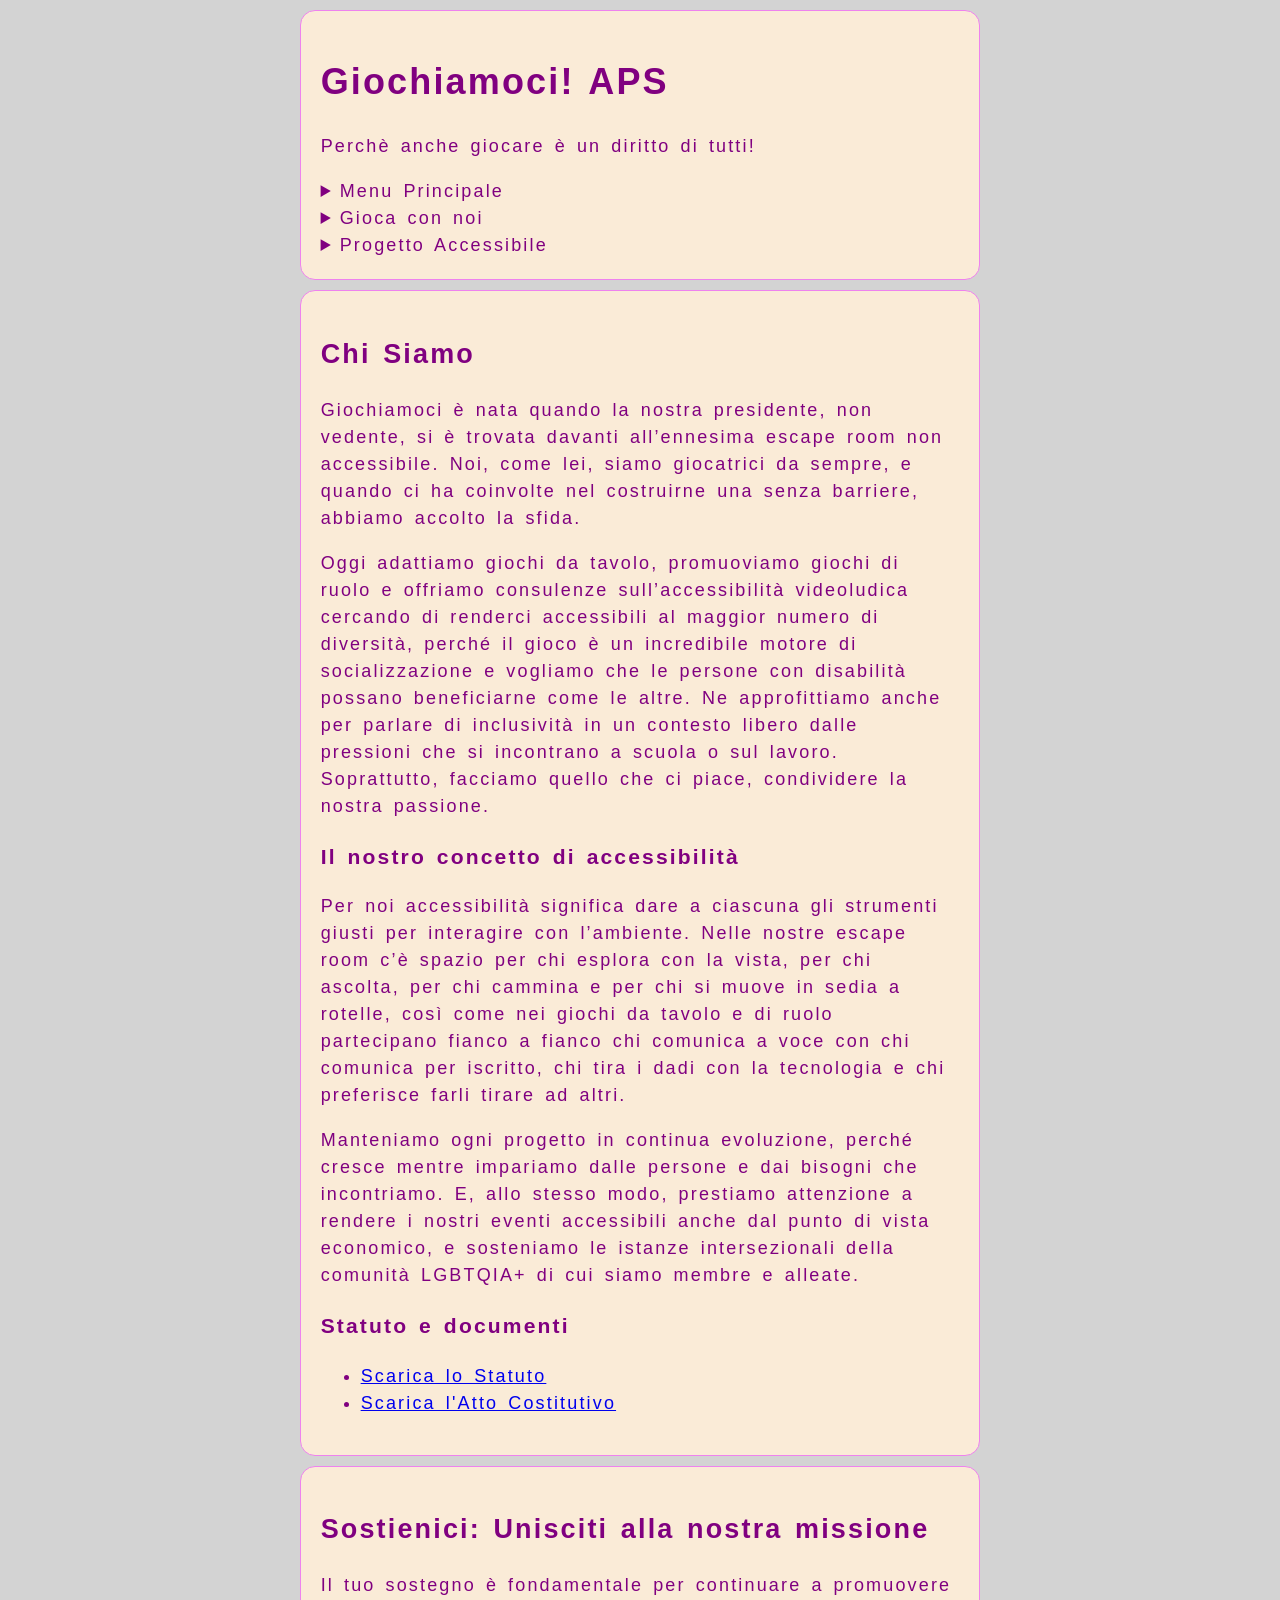
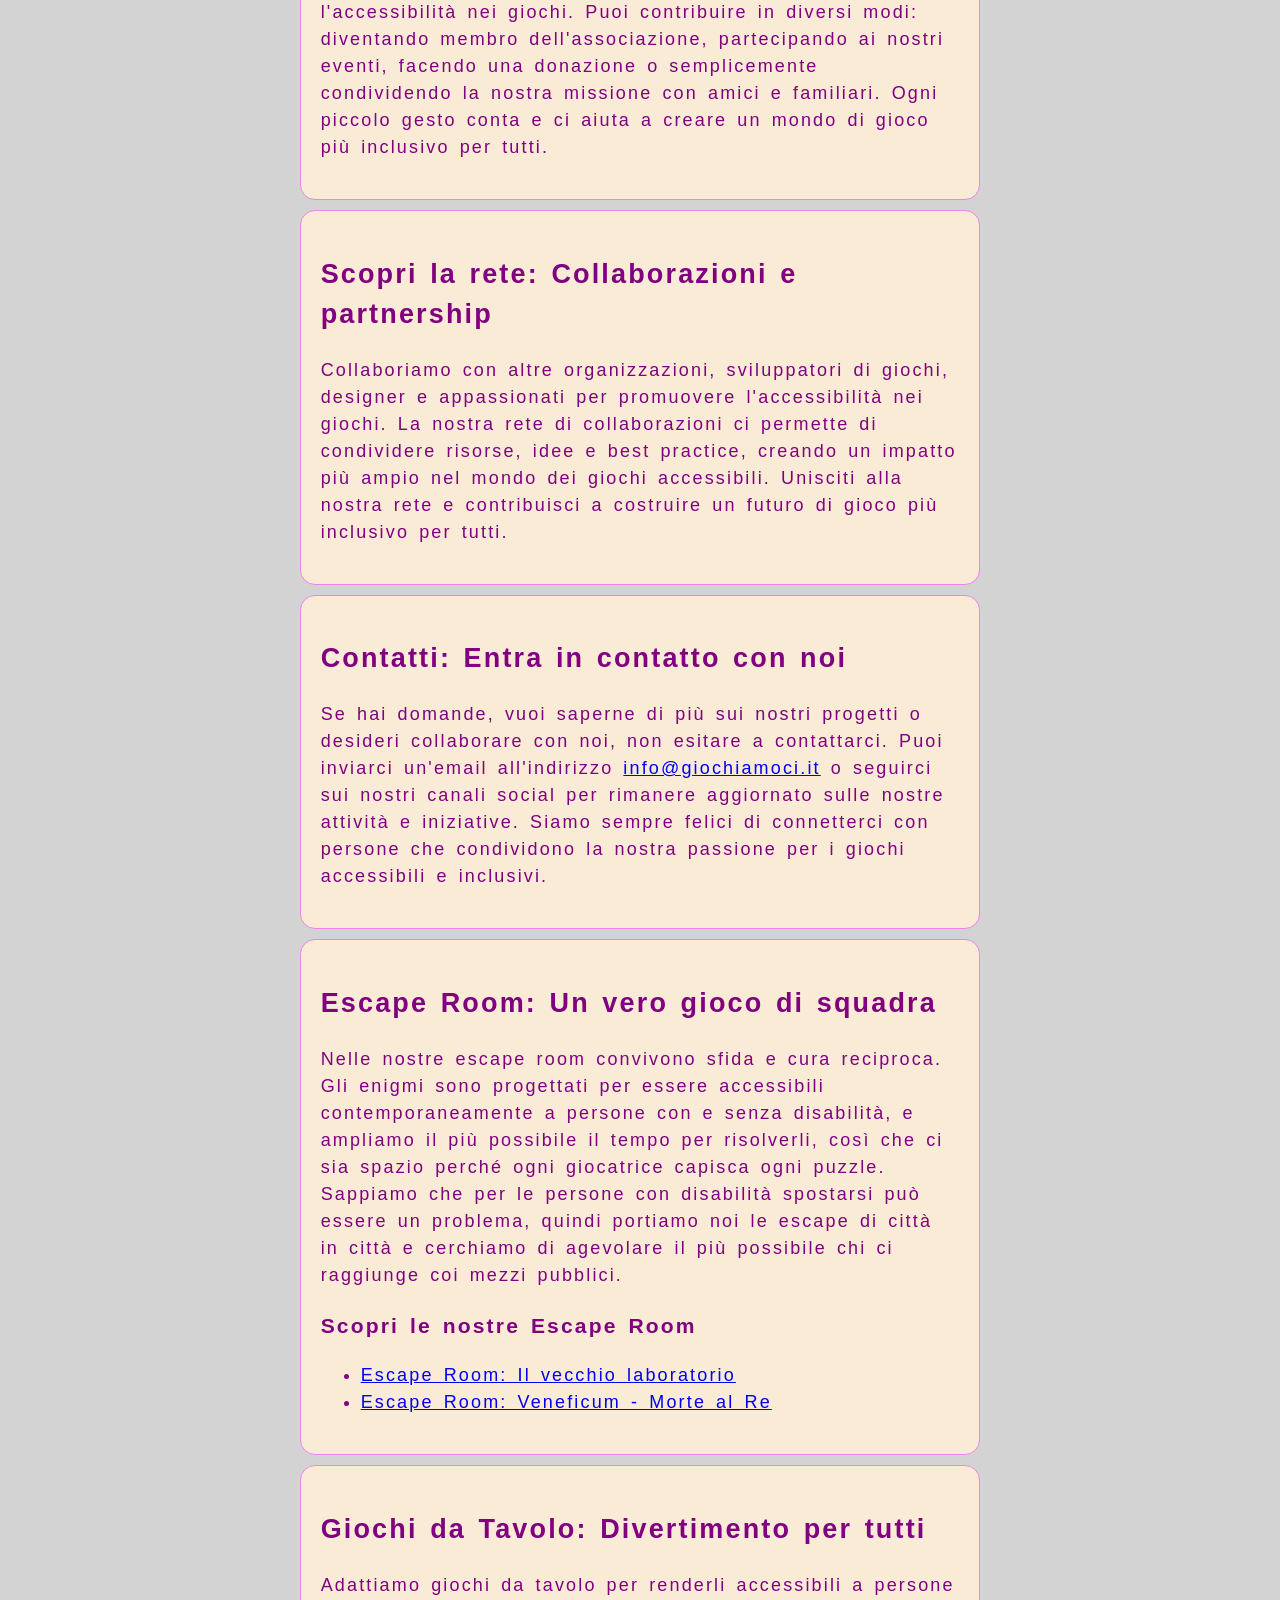
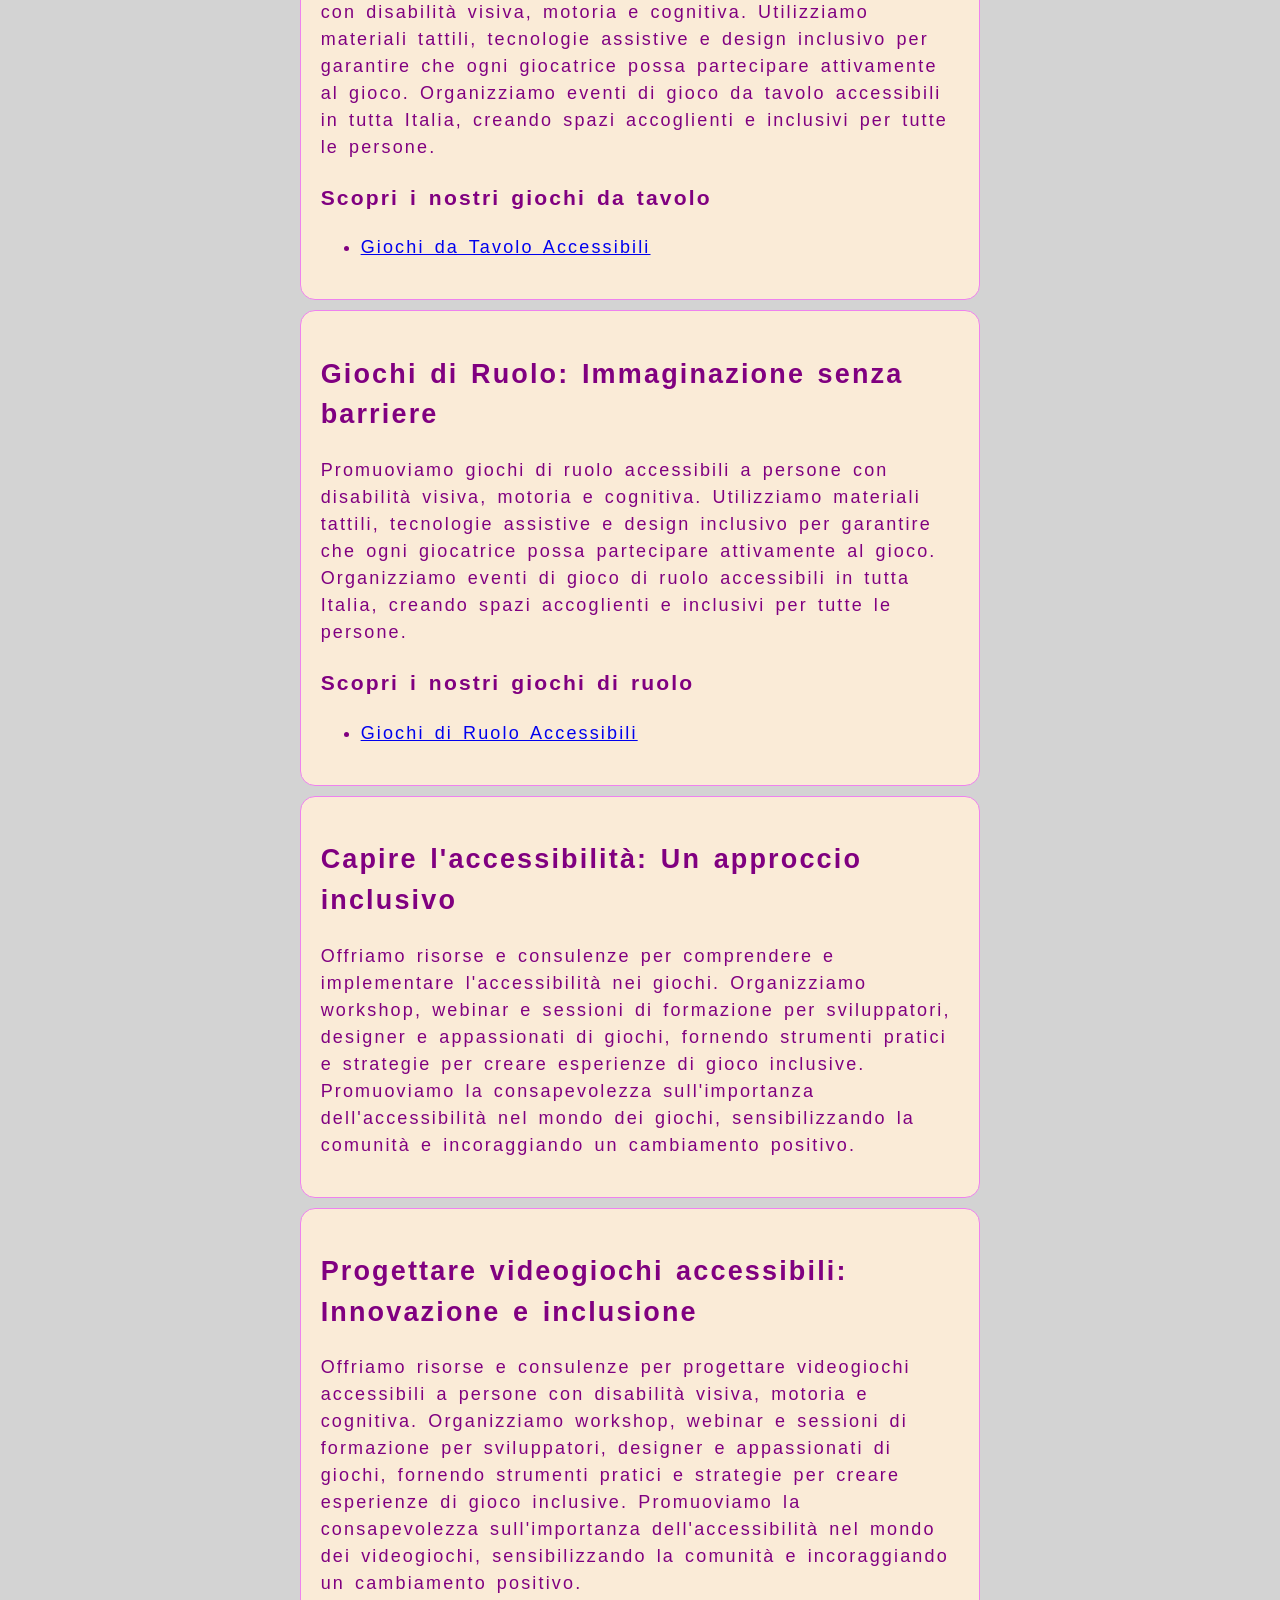
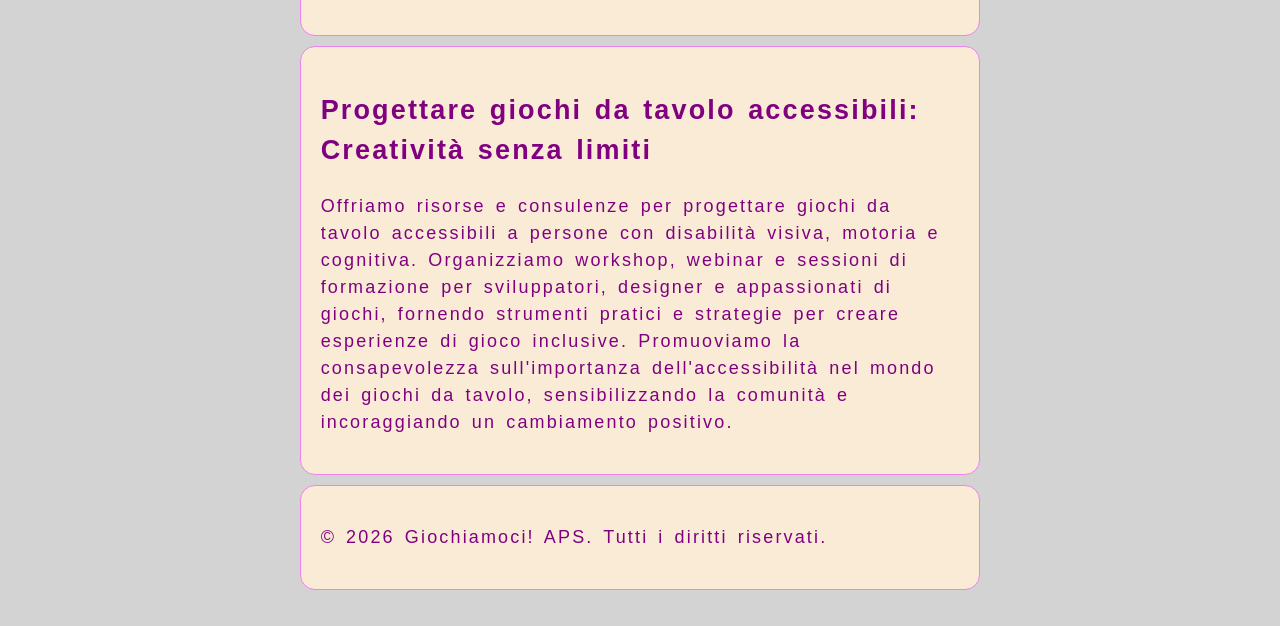
==== index.html @ 92f073f7 "Refactor main sections for improved organization and accessibility" ====
<!DOCTYPE html>
<html lang="it">
<head>
    <meta charset="UTF-8">
    <meta name="viewport" content="width=device-width, initial-scale=1.0">
    <link rel="stylesheet" href="style.css">
    <title>Home</title>
</head>
<body>
    <header>
        <h1>Giochiamoci! APS</h1>
        <p>Perchè anche giocare è un diritto di tutti!</p>

        <!-- **QUESTO E' IL MENU DI NAVIGAZIONE** -->
        <nav>
            <!-- SEZIONE: MENU PRINCIPALE -->
            <details>
                <summary>Menu Principale</summary>
                <ul class="menu-principale">
                    <li><a href="#chi-siamo">Chi Siamo</a></li>             
                    <li><a href="#sostegno">Sostienici</a></li>
                    <li><a href="#rete">Scopri la rete</a></li>
                    <li><a href="#contatti">Contatti</a></li>
                </ul>
            </details>
        
            <!-- SEZIONE: GIOCA CON NOI -->
            <details>
                <summary>Gioca con noi</summary>
                <ul id="gioca-con-noi">
                    <li><a href="#escape">Escape Room</a></li>
                    <li><a href="#giochi-da-tavolo">Giochi da Tavolo</a></li>
                    <li><a href="#giochi-di-ruolo">Giochi di Ruolo</a></li> 
                </ul>
            </details>
        
            <!-- SEZIONE: PROGETTO ACCESSIBILE -->
            <details>
                <summary>Progetto Accessibile</summary>
                <ul id="progetto-accessibile">
                    <li><a href="#accessible">Capire l'accessibilità</a></li>
                    <li><a href="#videogiochi">Progettare videogiochi</a></li>
                    <li><a href="#acc-giochi-da-tavolo">Progettare giochi da tavolo</a></li>    
                </ul>
            </details>
        </nav>

    </header>
    <main>

        <!-- **MENU PRINCIPALE** -->
        <!-- **SEZIONE CHI SIAMO** -->
        <section id="chi-siamo">
            <h2>Chi Siamo</h2>
            <p>Giochiamoci è nata quando la nostra presidente, non vedente, si è trovata davanti all’ennesima escape room non accessibile. Noi, come lei, siamo giocatrici da sempre, e quando ci  ha coinvolte nel costruirne una senza barriere, abbiamo accolto la sfida.</p>
            <p>Oggi adattiamo giochi da tavolo, promuoviamo giochi di ruolo e offriamo consulenze sull’accessibilità videoludica cercando di renderci accessibili al maggior numero di diversità, perché  il gioco è un incredibile motore di socializzazione e vogliamo che le persone con disabilità possano beneficiarne come le altre. Ne approfittiamo anche per parlare di inclusività in un contesto libero dalle pressioni che si incontrano a scuola o sul lavoro. Soprattutto, facciamo quello che ci piace, condividere la nostra passione.</p>
            <h3>Il nostro concetto di accessibilità</h3>
            <p>Per noi accessibilità significa dare a ciascuna gli strumenti giusti per interagire con l’ambiente. Nelle nostre escape room c’è spazio per chi esplora con la vista, per chi ascolta, per chi cammina e per chi si muove in sedia a rotelle, così come nei giochi da tavolo e di ruolo partecipano fianco a fianco chi comunica a voce con chi comunica per iscritto, chi tira i dadi con la tecnologia e chi preferisce farli tirare ad altri.</p>
            <p>Manteniamo ogni progetto in continua evoluzione, perché cresce mentre impariamo dalle persone e dai bisogni che incontriamo. E, allo stesso modo, prestiamo attenzione a rendere i nostri eventi accessibili anche dal punto di vista economico, e sosteniamo le istanze intersezionali della comunità LGBTQIA+ di cui siamo membre e alleate.</p>
            <h3>Statuto e documenti</h3>
            <ul>
                <li><a href="statuto.pdf" target="_blank">Scarica lo Statuto</a></li>
                <li><a href="atto_costitutivo.pdf" target="_blank">Scarica l'Atto Costitutivo</a></li>
            </ul>
        </section>

        <!-- **SEZIONE SOSTIENICI** -->
        <section id="sostegno">
            <h2>Sostienici: Unisciti alla nostra missione</h2>
            <p>Il tuo sostegno è fondamentale per continuare a promuovere l'accessibilità nei giochi. Puoi contribuire in diversi modi: diventando membro dell'associazione, partecipando ai nostri eventi, facendo una donazione o semplicemente condividendo la nostra missione con amici e familiari. Ogni piccolo gesto conta e ci aiuta a creare un mondo di gioco più inclusivo per tutti.</p>
        </section>

         <!-- **SEZIONE SCOPRI LA RETE** -->
        <section id="rete">
            <h2>Scopri la rete: Collaborazioni e partnership</h2>
            <p>Collaboriamo con altre organizzazioni, sviluppatori di giochi, designer e appassionati per promuovere l'accessibilità nei giochi. La nostra rete di collaborazioni ci permette di condividere risorse, idee e best practice, creando un impatto più ampio nel mondo dei giochi accessibili. Unisciti alla nostra rete e contribuisci a costruire un futuro di gioco più inclusivo per tutti.</p>
        </section>

            <!-- **SEZIONE CONTATTI** -->
        <section id="contatti">
            <h2>Contatti: Entra in contatto con noi</h2>
            <p>Se hai domande, vuoi saperne di più sui nostri progetti o desideri collaborare con noi, non esitare a contattarci. Puoi inviarci un'email all'indirizzo <a href="mailto:info@giochiamoci.it">
                info@giochiamoci.it</a> o seguirci sui nostri canali social per rimanere aggiornato sulle nostre attività e iniziative. Siamo sempre felici di connetterci con persone che condividono la nostra passione per i giochi accessibili e inclusivi.</p>
        </section>

        <!-- **GIOCA CON NOI** -->
        <!-- **SEZIONE ESCAPE ROOM** -->
        <section id="escape">
            <h2>Escape Room: Un vero gioco di squadra</h2>
            <p>Nelle nostre escape room convivono sfida e cura reciproca. Gli enigmi sono progettati per essere accessibili contemporaneamente a persone con e senza disabilità, e ampliamo il più possibile il tempo per risolverli, così che ci sia spazio perché ogni giocatrice capisca ogni puzzle. Sappiamo che per le persone con disabilità spostarsi può essere un problema, quindi portiamo noi le escape di città in città e cerchiamo di agevolare il più possibile chi ci raggiunge coi mezzi pubblici.</p>
            <h3>Scopri le nostre Escape Room</h3>
            <ul>
                <li><a href="escape.html">Escape Room: Il vecchio laboratorio</a></li>
                <li><a href="escape2.html">Escape Room: Veneficum - Morte al Re</a></li>
            </ul>
        </section>

        <!-- **SEZIONE GIOCHI DA TAVOLO** -->
        <section id="giochi-da-tavolo">
            <h2>Giochi da Tavolo: Divertimento per tutti</h2>
            <p>Adattiamo giochi da tavolo per renderli accessibili a persone con disabilità visiva, motoria e cognitiva. Utilizziamo materiali tattili, tecnologie assistive e design inclusivo per garantire che ogni giocatrice possa partecipare attivamente al gioco. Organizziamo eventi di gioco da tavolo accessibili in tutta Italia, creando spazi accoglienti e inclusivi per tutte le persone.</p>
            <h3>Scopri i nostri giochi da tavolo</h3>
            <ul>
                <li><a href="giochi_da_tavolo.html">Giochi da Tavolo Accessibili</a></li>
            </ul>
        </section>

        <!-- **SEZIONE GIOCHI DI RUOLO** -->
        <section id="giochi-di-ruolo">
            <h2>Giochi di Ruolo: Immaginazione senza barriere</h2>
            <p>Promuoviamo giochi di ruolo accessibili a persone con disabilità visiva, motoria e cognitiva. Utilizziamo materiali tattili, tecnologie assistive e design inclusivo per garantire che ogni giocatrice possa partecipare attivamente al gioco. Organizziamo eventi di gioco di ruolo accessibili in tutta Italia, creando spazi accoglienti e inclusivi per tutte le persone.</p>
            <h3>Scopri i nostri giochi di ruolo</h3>
            <ul>
                <li><a href="giochi_di_ruolo.html">Giochi di Ruolo Accessibili</a></li>
            </ul>
        </section>

        <!-- **PROGETTO ACCESSIBILE** -->
        <!-- **SEZIONE CAPIRE L'ACCESSIBILITÀ** -->
        <section id="accessible">
            <h2>Capire l'accessibilità: Un approccio inclusivo</h2>
            <p>Offriamo risorse e consulenze per comprendere e implementare l'accessibilità nei giochi. Organizziamo workshop, webinar e sessioni di formazione per sviluppatori, designer e appassionati di giochi, fornendo strumenti pratici e strategie per creare esperienze di gioco inclusive. Promuoviamo la consapevolezza sull'importanza dell'accessibilità nel mondo dei giochi, sensibilizzando la comunità e incoraggiando un cambiamento positivo.</p>
        </section>

         <!-- **SEZIONE PROGETTARE VIDEOGIOCHI** -->
        <section id="videogiochi">
            <h2>Progettare videogiochi accessibili: Innovazione e inclusione</h2>
            <p>Offriamo risorse e consulenze per progettare videogiochi accessibili a persone con disabilità visiva, motoria e cognitiva. Organizziamo workshop, webinar e sessioni di formazione per sviluppatori, designer e appassionati di giochi, fornendo strumenti pratici e strategie per creare esperienze di gioco inclusive. Promuoviamo la consapevolezza sull'importanza dell'accessibilità nel mondo dei videogiochi, sensibilizzando la comunità e incoraggiando un cambiamento positivo.</p>
        </section>

         <!-- **SEZIONE PROGETTARE GIOCHI DA TAVOLO** -->
        <section id="acc-giochi-da-tavolo">
            <h2>Progettare giochi da tavolo accessibili: Creatività senza limiti</h2>
            <p>Offriamo risorse e consulenze per progettare giochi da tavolo accessibili a persone con disabilità visiva, motoria e cognitiva. Organizziamo workshop, webinar e sessioni di formazione per sviluppatori, designer e appassionati di giochi, fornendo strumenti pratici e strategie per creare esperienze di gioco inclusive. Promuoviamo la consapevolezza sull'importanza dell'accessibilità nel mondo dei giochi da tavolo, sensibilizzando la comunità e incoraggiando un cambiamento positivo.</p>
        </section>

    </main>
    <footer>
        <p>&copy; 2026 Giochiamoci! APS. Tutti i diritti riservati.</p>
    </footer>    
</body>
</html>
---- style.css ----
body{
  background-color: lightgrey;
  margin: 0;
  padding: 0px;
  margin:auto;

  font-family: Verdana, Geneva, Tahoma, sans-serif;
  color: purple;
  font-size: 18px;            /* Dimensione consigliata tra 16px e 20px */
  line-height: 1.5;           /* Interlinea ampia */
  letter-spacing: 0.12em;     /* Spazio tra lettere */
  word-spacing: 0.16em;       /* Spazio tra parole */
  text-align: left;           /* MAI giustificato */
  margin-bottom: 2em;         /* Spazio tra paragrafi */
  max-width: 70ch;            /* Righe non troppo lunghe (max 70 caratteri) */
}

header, section, footer {
  background-color:antiquewhite;
  padding: 20px;
  margin: 10px;
  border-radius: 15px;
  border: 1px solid violet;
}

/* header {
  position: sticky;
  top: 0;
  z-index: 1000; /* Serve a farlo stare sopra agli altri elementi
} */

html {
  scroll-behavior: smooth;
}

/* Di base le tendine sono nascoste */
.tendina {
    display: none;
    position: absolute;
    list-style: none;
    padding: 0;
    margin: 0;
    background-color: #f4ebd9; /* Il tuo colore pergamena */
    border: 1px solid #ccc;
}

/* Mostra la tendina SOLO quando il bottone è cliccato (:focus) 
   o quando la tastiera è attiva dentro la voce (:focus-within) */
.voce-tendina:focus-within .tendina {
    display: block;
}

/* Stile base per far sembrare il bottone un elemento del menù */
.bottone-menu {
    background: none;
    border: none;
    font-family: inherit;
    font-size: inherit;
    color: inherit;
    cursor: pointer;
    padding: 0;
}
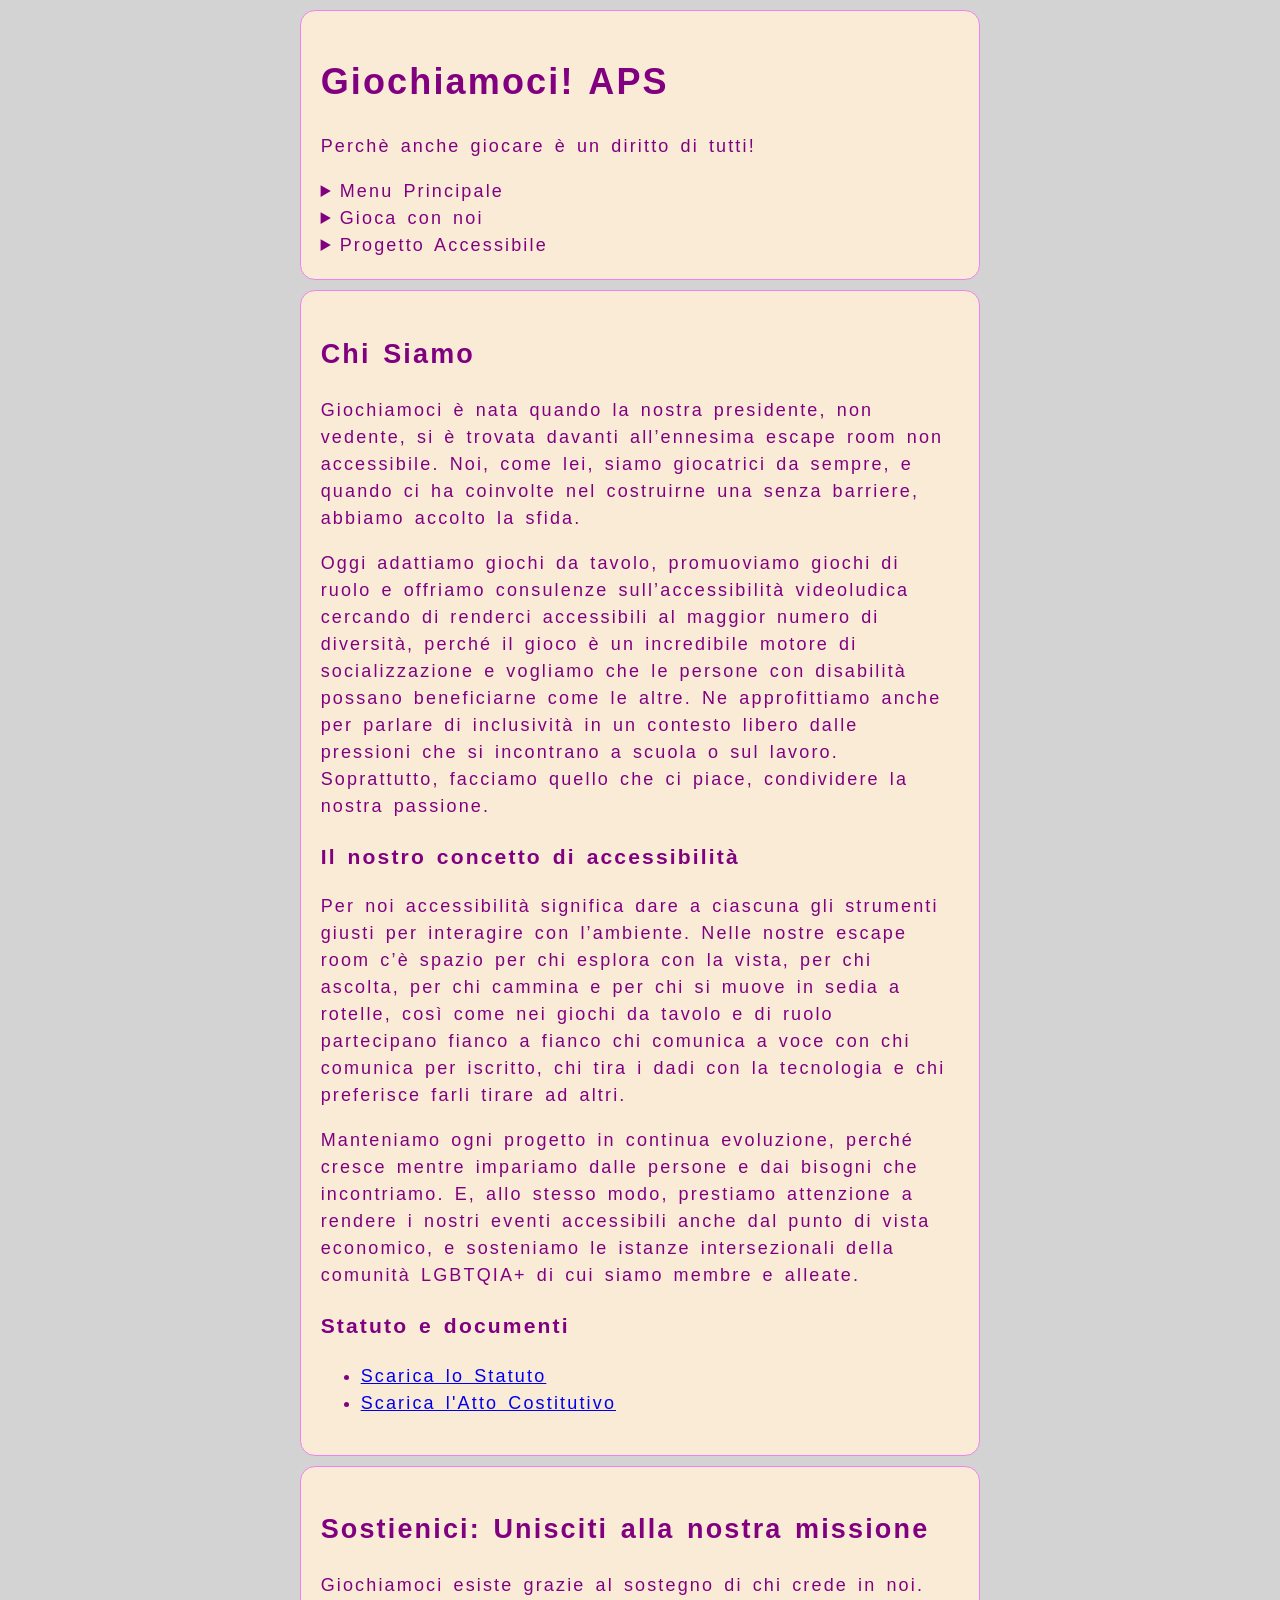
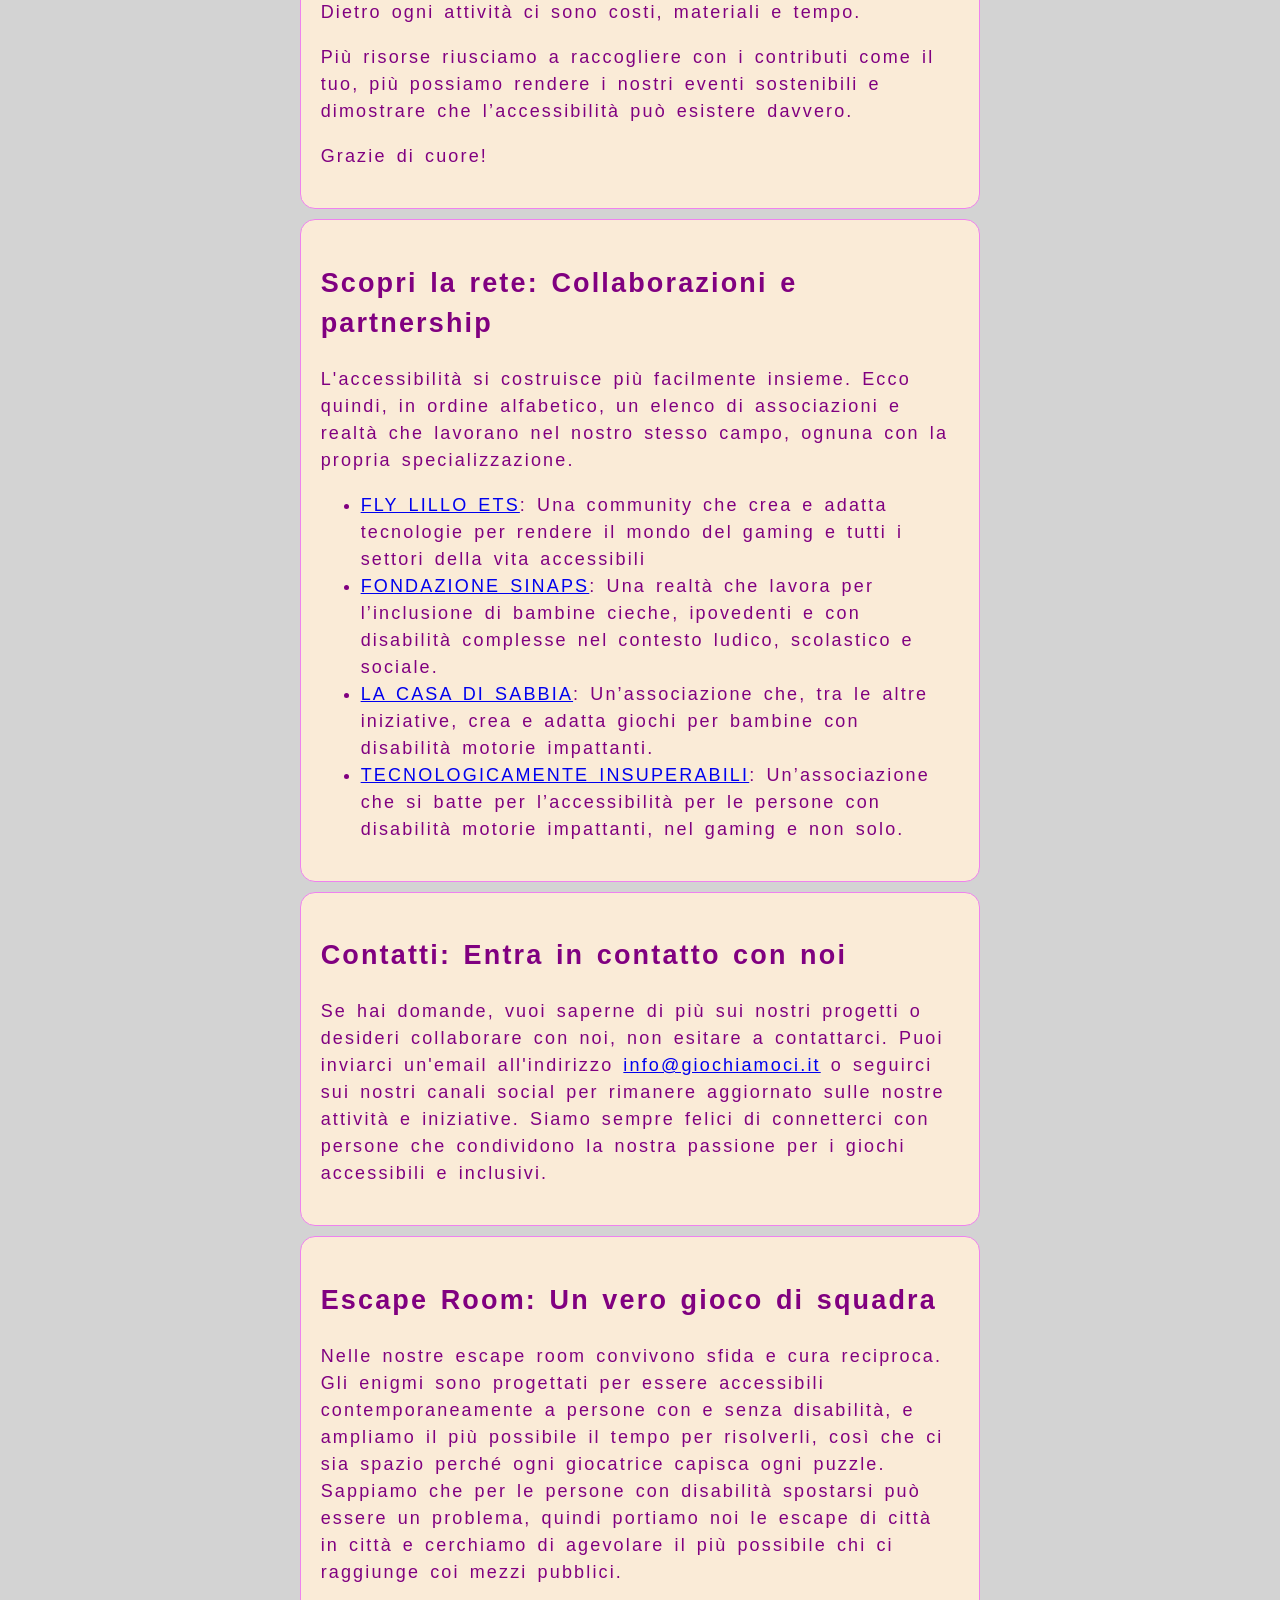
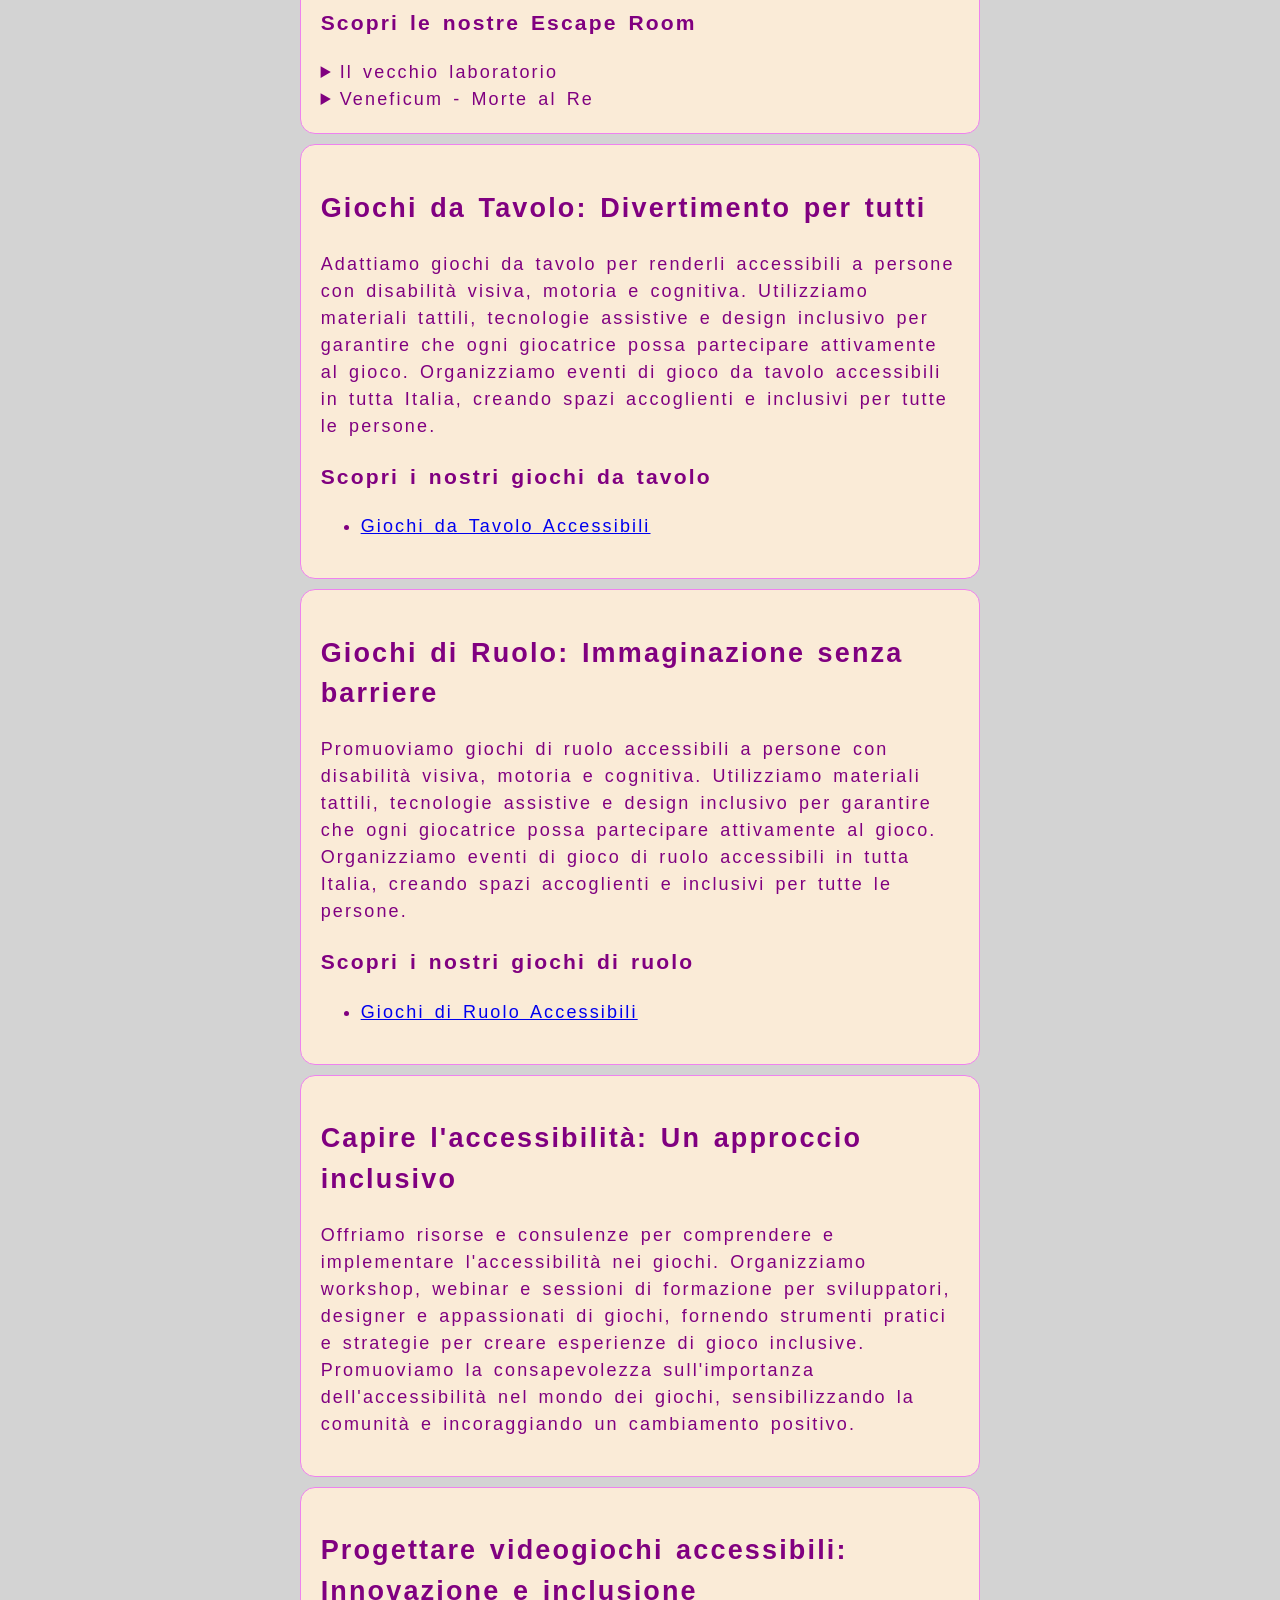
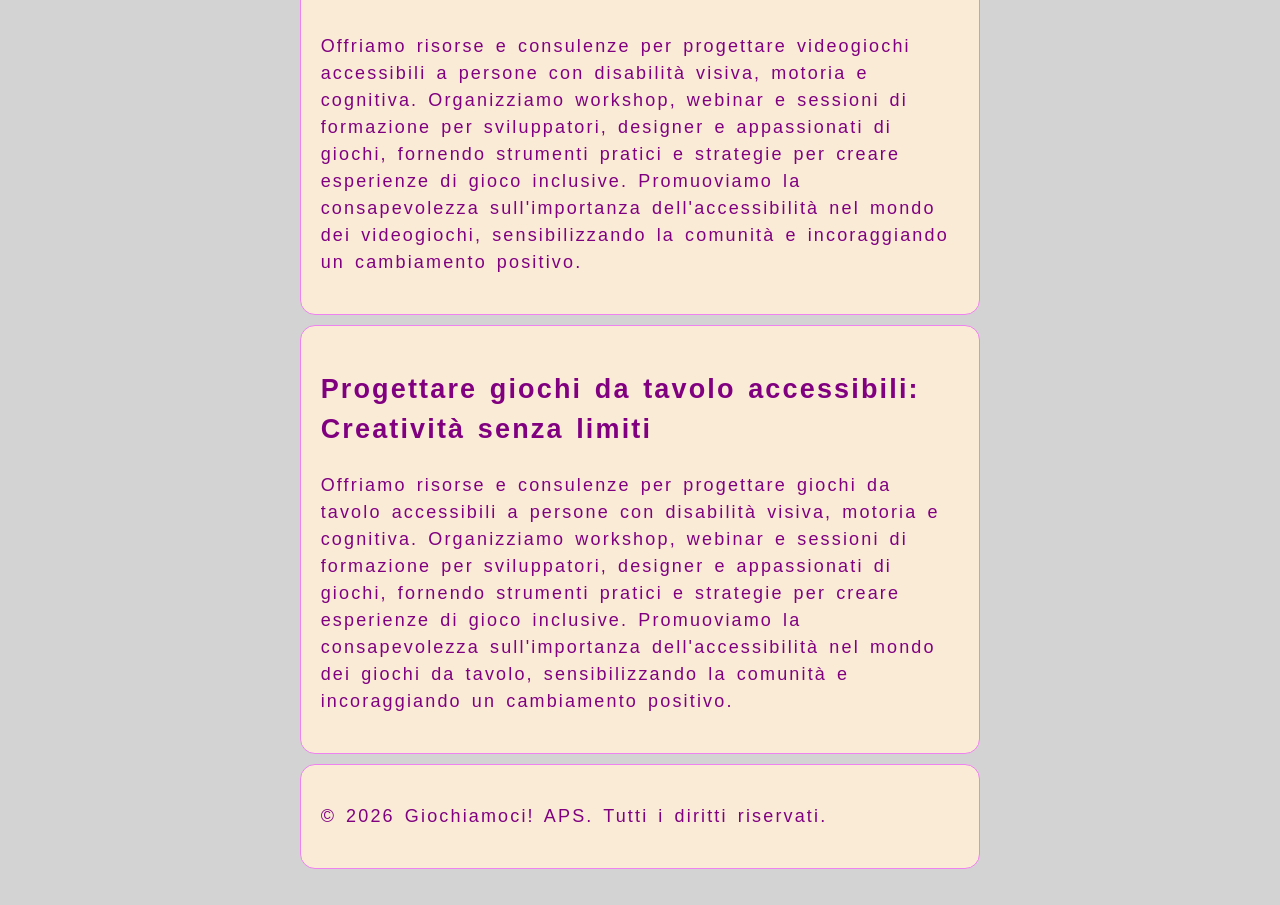
==== commit 904a5d29: "Refactor "Sostienici" and "Scopri la rete" sections for improved clarity and accessibility" ====
--- a/index.html
+++ b/index.html
@@ -67,13 +67,22 @@
         <!-- **SEZIONE SOSTIENICI** -->
         <section id="sostegno">
             <h2>Sostienici: Unisciti alla nostra missione</h2>
-            <p>Il tuo sostegno è fondamentale per continuare a promuovere l'accessibilità nei giochi. Puoi contribuire in diversi modi: diventando membro dell'associazione, partecipando ai nostri eventi, facendo una donazione o semplicemente condividendo la nostra missione con amici e familiari. Ogni piccolo gesto conta e ci aiuta a creare un mondo di gioco più inclusivo per tutti.</p>
+            <p>Giochiamoci esiste grazie al sostegno di chi crede in noi. Dietro ogni attività ci sono costi, materiali e tempo.</p>
+            <p>Più risorse riusciamo a raccogliere con i contributi come il tuo, più possiamo rendere i nostri eventi sostenibili e dimostrare che l’accessibilità può esistere davvero.</p>
+            <p>Grazie di cuore!</p>
+
         </section>
 
          <!-- **SEZIONE SCOPRI LA RETE** -->
         <section id="rete">
             <h2>Scopri la rete: Collaborazioni e partnership</h2>
-            <p>Collaboriamo con altre organizzazioni, sviluppatori di giochi, designer e appassionati per promuovere l'accessibilità nei giochi. La nostra rete di collaborazioni ci permette di condividere risorse, idee e best practice, creando un impatto più ampio nel mondo dei giochi accessibili. Unisciti alla nostra rete e contribuisci a costruire un futuro di gioco più inclusivo per tutti.</p>
+            <p>L'accessibilità si costruisce più facilmente insieme. Ecco quindi, in ordine alfabetico, un elenco di associazioni e realtà che lavorano nel nostro stesso campo, ognuna con la propria specializzazione.</p>
+            <ul>
+                <li><a href="https://www.flylillo.com/en/Home.html" target="_blank">FLY LILLO ETS</a>: Una community che crea e adatta tecnologie per rendere il mondo del gaming e tutti i settori della vita accessibili</li>
+                <li><a href="https://www.fondazionesinapsi.it/" target="_blank">FONDAZIONE SINAPS</a>: Una realtà che lavora per l’inclusione di bambine cieche, ipovedenti e con disabilità complesse nel contesto ludico, scolastico e sociale.</li>
+                <li><a href="https://lacasadisabbia.org/en/lets-play-together/" target="_blank">LA CASA DI SABBIA</a>: Un’associazione che, tra le altre iniziative, crea e adatta giochi per bambine con disabilità motorie impattanti.</li>
+                <li><a href="https://www.tecnologicamenteinsuperabili.org/" target="_blank">TECNOLOGICAMENTE INSUPERABILI</a>: Un’associazione che si batte per l’accessibilità per le persone con disabilità motorie impattanti, nel gaming e non solo. </li>
+            </ul>
         </section>
 
             <!-- **SEZIONE CONTATTI** -->
@@ -89,10 +98,30 @@
             <h2>Escape Room: Un vero gioco di squadra</h2>
             <p>Nelle nostre escape room convivono sfida e cura reciproca. Gli enigmi sono progettati per essere accessibili contemporaneamente a persone con e senza disabilità, e ampliamo il più possibile il tempo per risolverli, così che ci sia spazio perché ogni giocatrice capisca ogni puzzle. Sappiamo che per le persone con disabilità spostarsi può essere un problema, quindi portiamo noi le escape di città in città e cerchiamo di agevolare il più possibile chi ci raggiunge coi mezzi pubblici.</p>
             <h3>Scopri le nostre Escape Room</h3>
-            <ul>
-                <li><a href="escape.html">Escape Room: Il vecchio laboratorio</a></li>
-                <li><a href="escape2.html">Escape Room: Veneficum - Morte al Re</a></li>
-            </ul>
+                <!-- **DESCRIZIONE ESCAPE ROOM LABORATORIO** -->
+            <details>
+                <summary>Il vecchio laboratorio</summary>
+                <p>Il governo vi ha scelte per recuperare  documenti secretati da un laboratorio scientifico costruito durante la guerra fredda. Riuscirete a completare la missione e ad uscirne vive?</p>
+                <p>Giocatrici: da 4 a 6</p>
+                <p>Lingue disponibili: Italiano, Inglese</p>
+                <p>Età consigliata: 10+</p>
+                <p>Testata con: Persone con disabilità visiva, persone nello spettro autistico e persone in carrozzina</p>
+                <p>Durata: Da 60 a 90 minuti per giocatrici esperte. Da 120 a 180 minuti per giocatrici principianti</p>
+                <p>Trigger warning: Si accenna ad esperimenti su persone ma senza alcuna rappresentazione grafica</p>
+                <p>Spazio necessario: Tre stanze collegate, Quattro tavoli, Sedie, Prese elettriche in ogni stanza</p>
+            </details>
+            <!-- **DESCRIZIONE ESCAPE ROOM VELENO** -->
+            <details>
+                <summary>Veneficum - Morte al Re</summary>
+                <p>Siete gente nobile in disgrazia. Il vostro status sta crollando, le vostre ricchezze sono sull'orlo del baratro. Ma il re è stato avvelenato e chiunque troverà un antidoto avrà oro e favori infiniti... Salvo morire con lui se non risolverà l'enigma.</p>
+                <p>Giocatrici: da 2 a 4</p>
+                <p>Lingue disponibili: Italiano</p>
+                <p>Età consigliata: 10+</p>
+                <p>Testata con: Persone con disabilità visiva</p>
+                <p>Durata: Circa 30 minuti per giocatrici esperte. Circa 60 minuti per giocatrici principianti</p>
+                <p>Trigger warning: Avvelenamento, descrizione dei veleni e dei loro sintomi</p>
+                <p>Spazio necessario: Una stanza con un tavolo</p>
+            </details>
         </section>
 
         <!-- **SEZIONE GIOCHI DA TAVOLO** -->
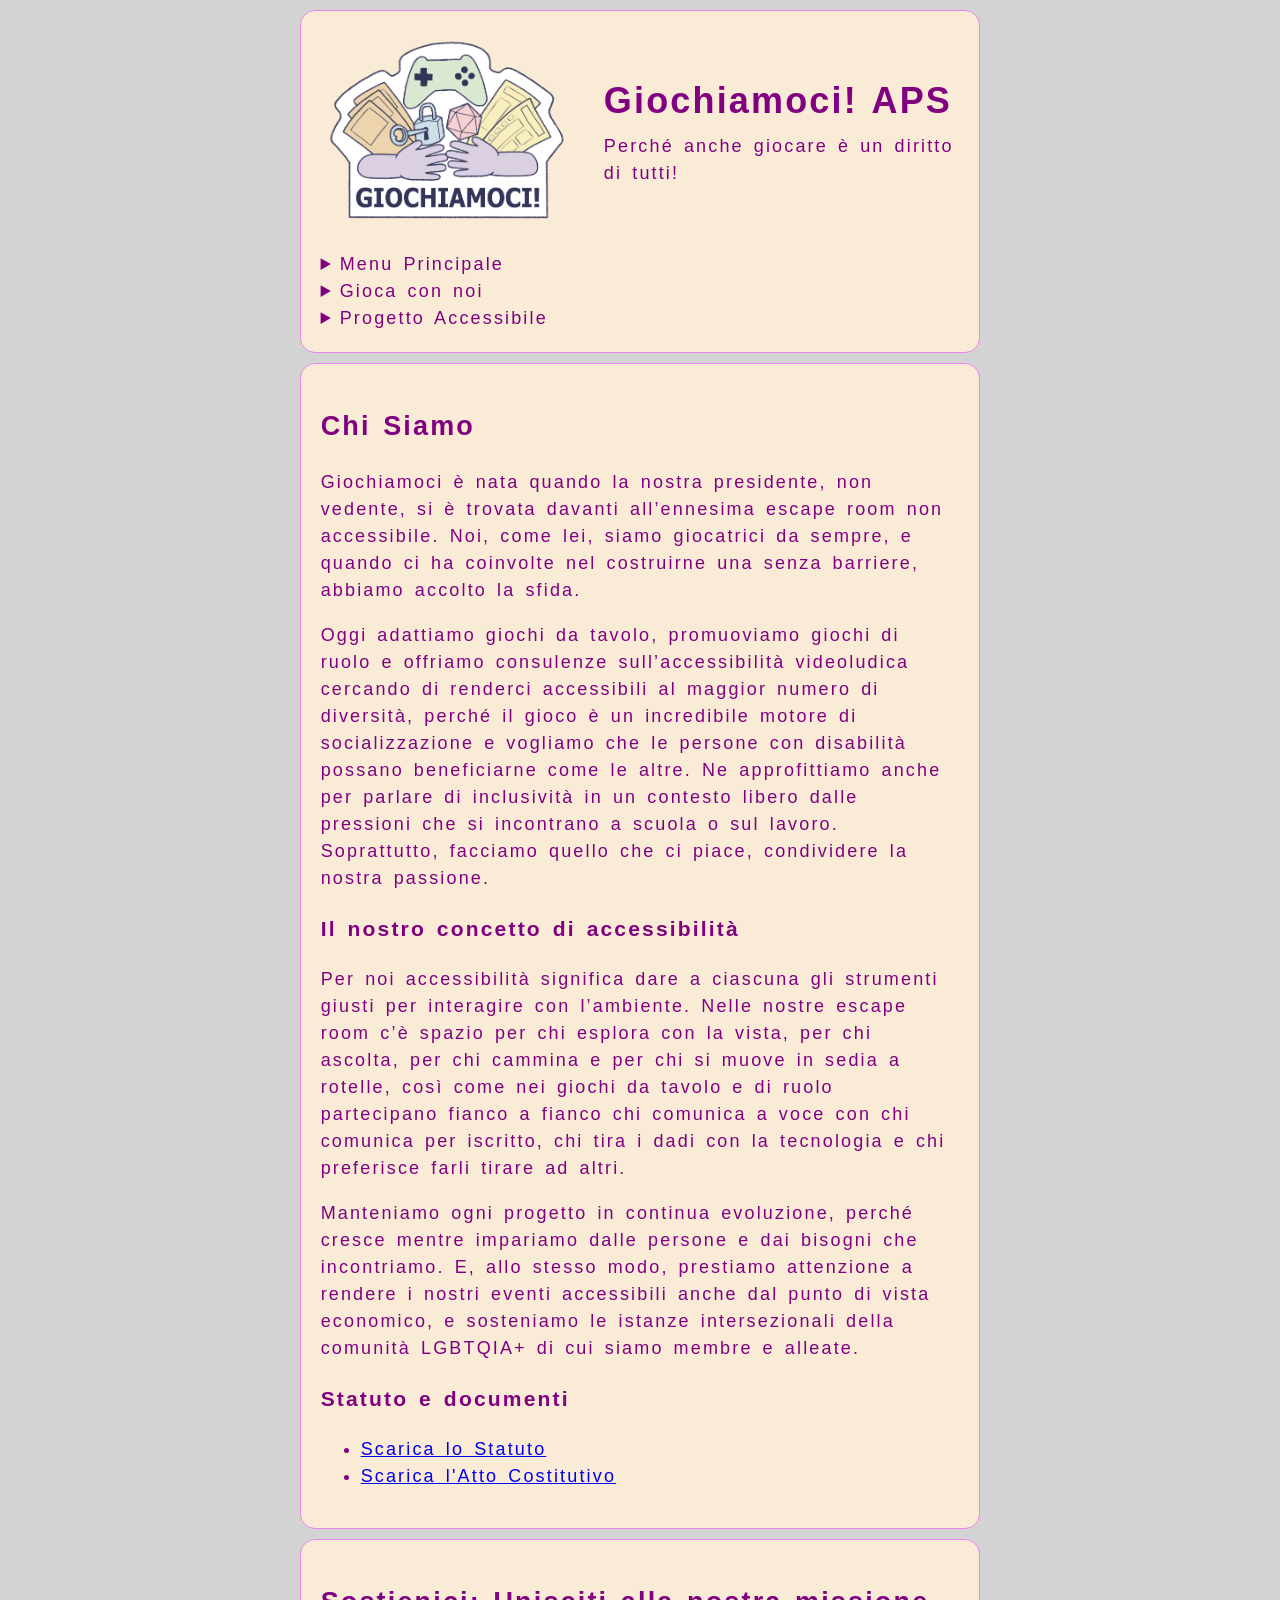
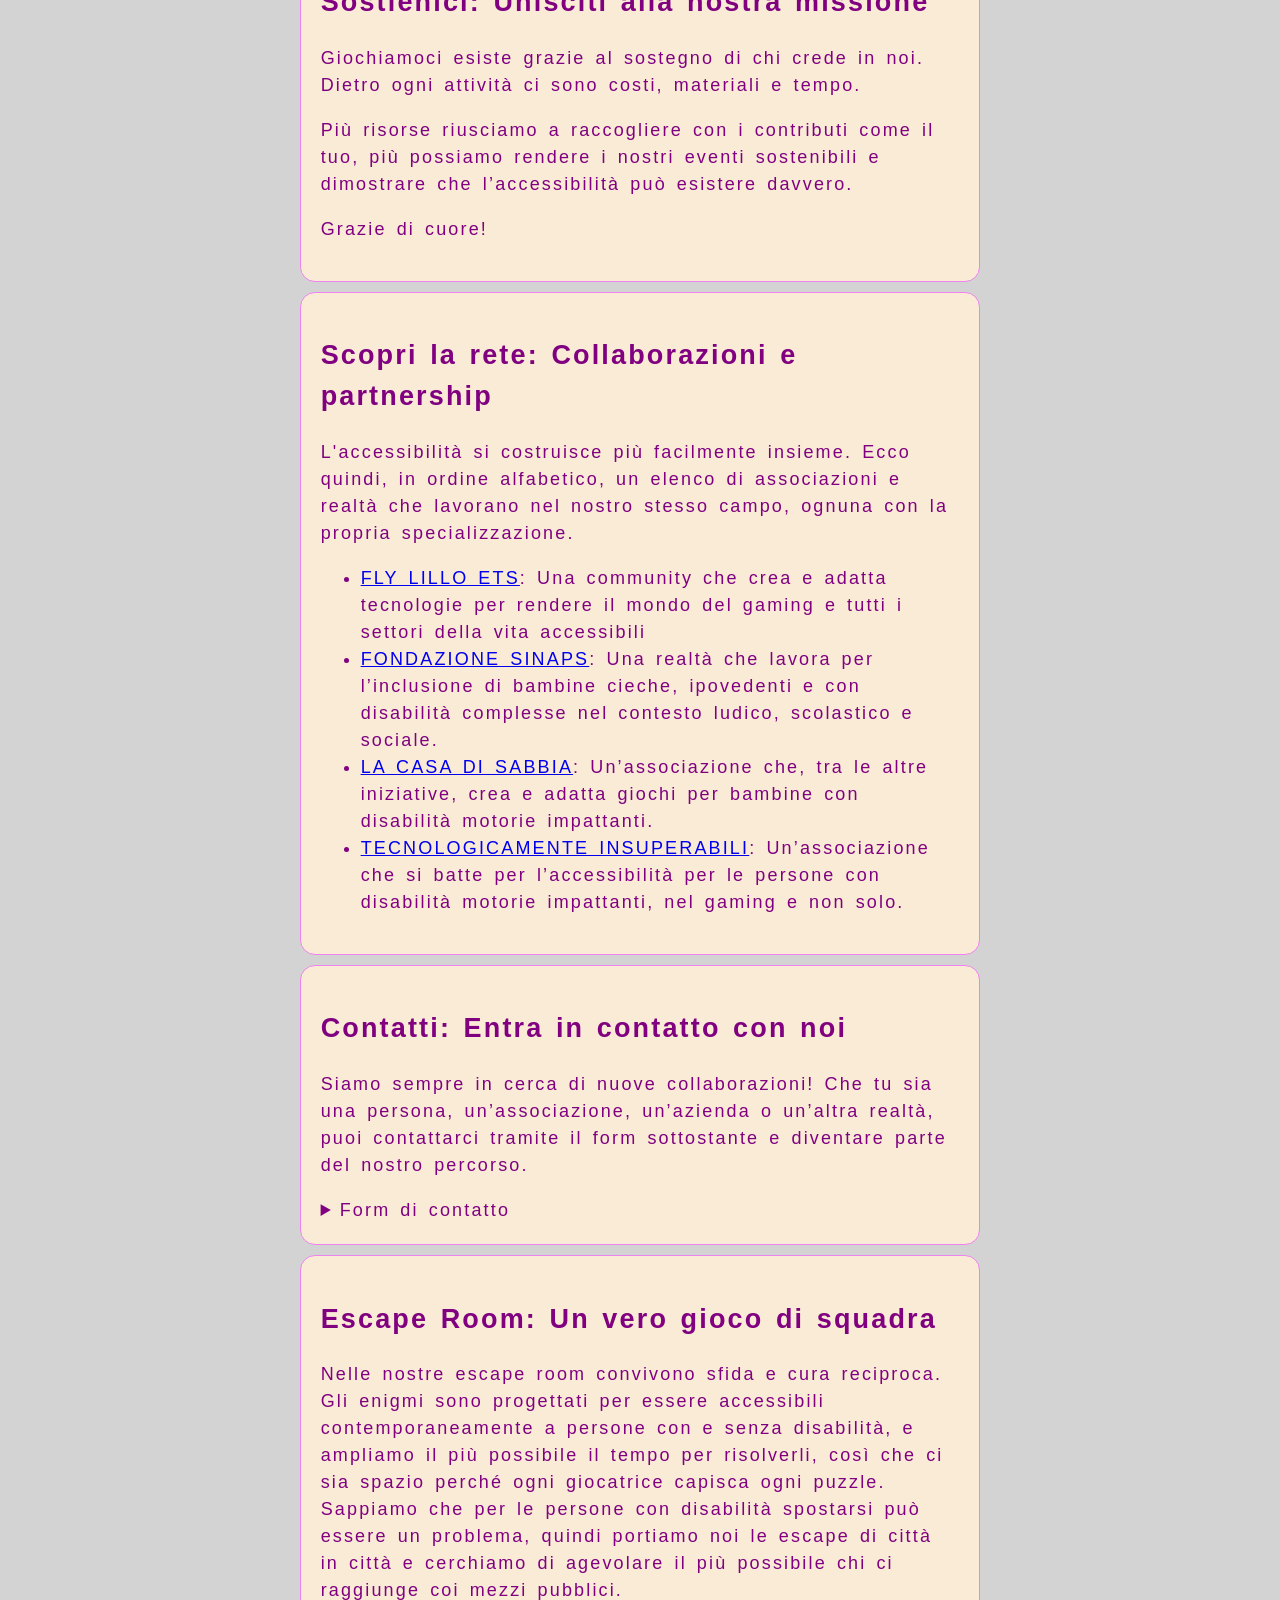
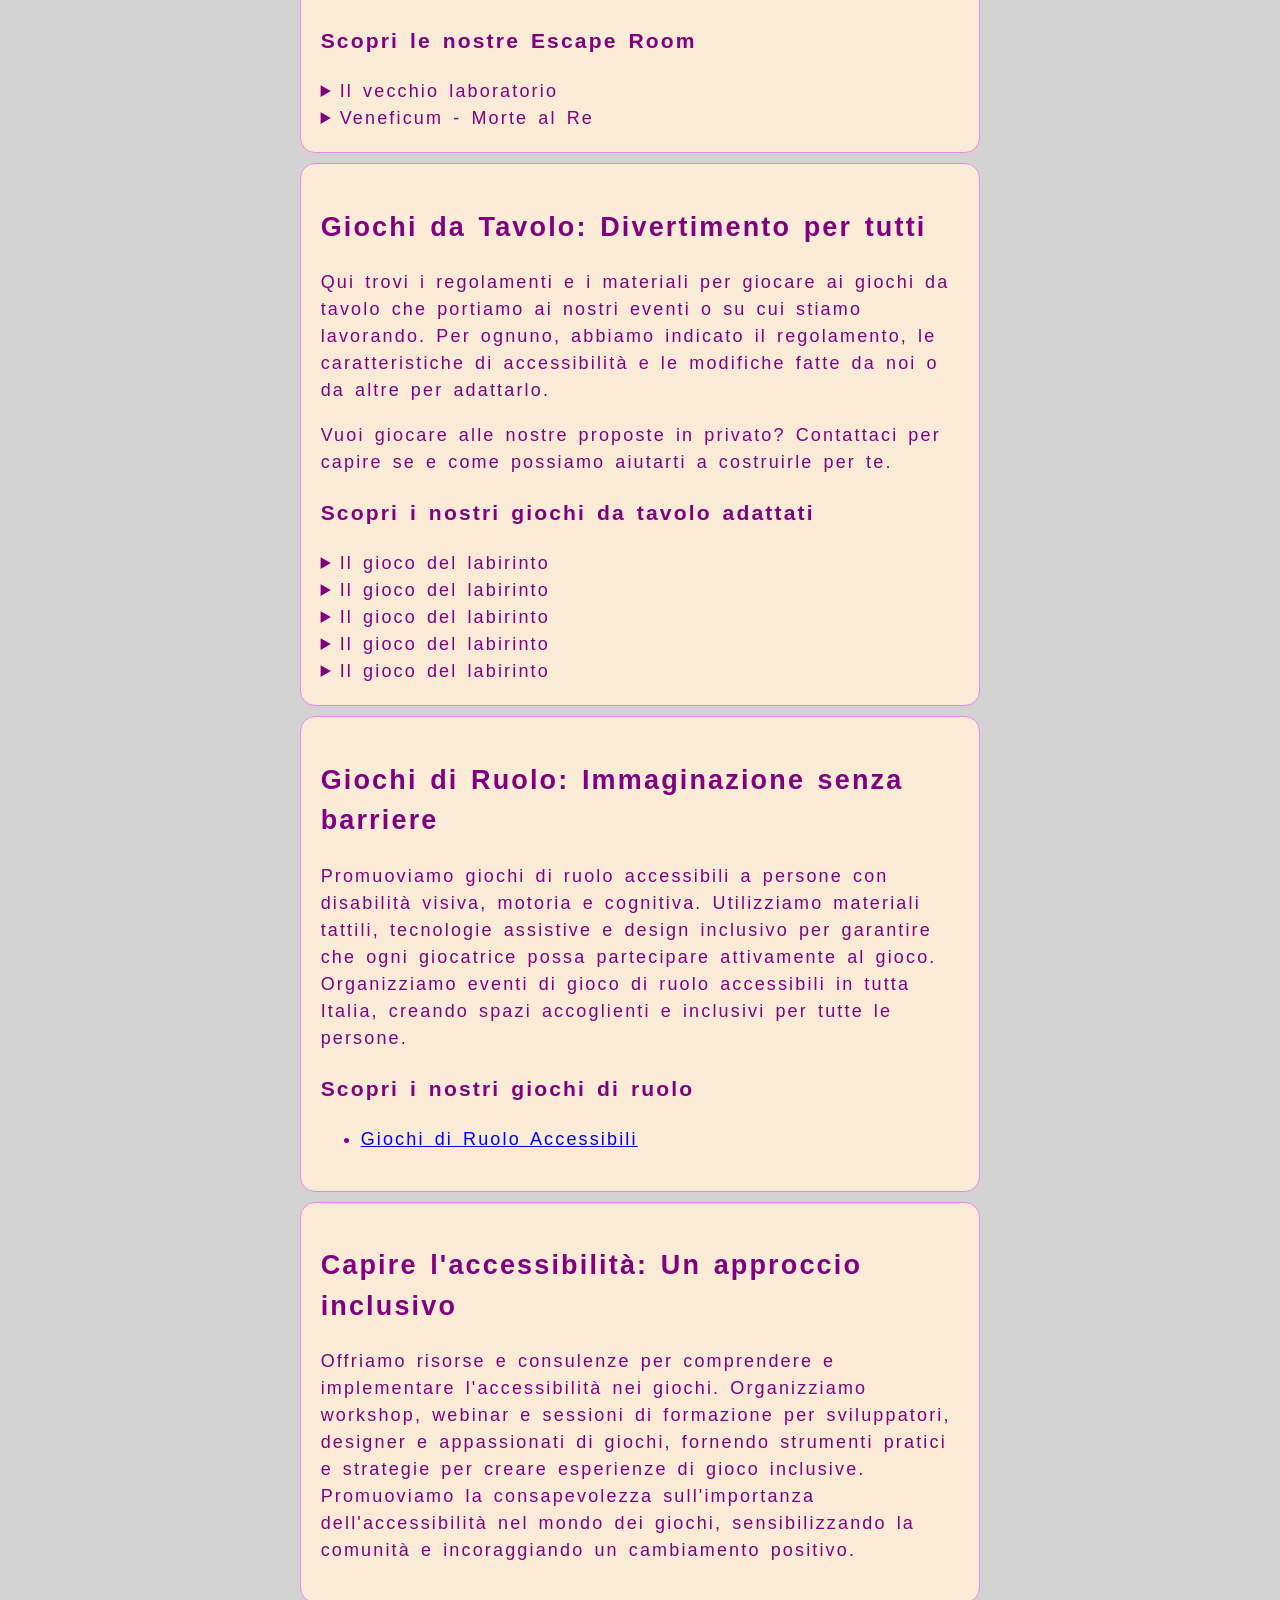
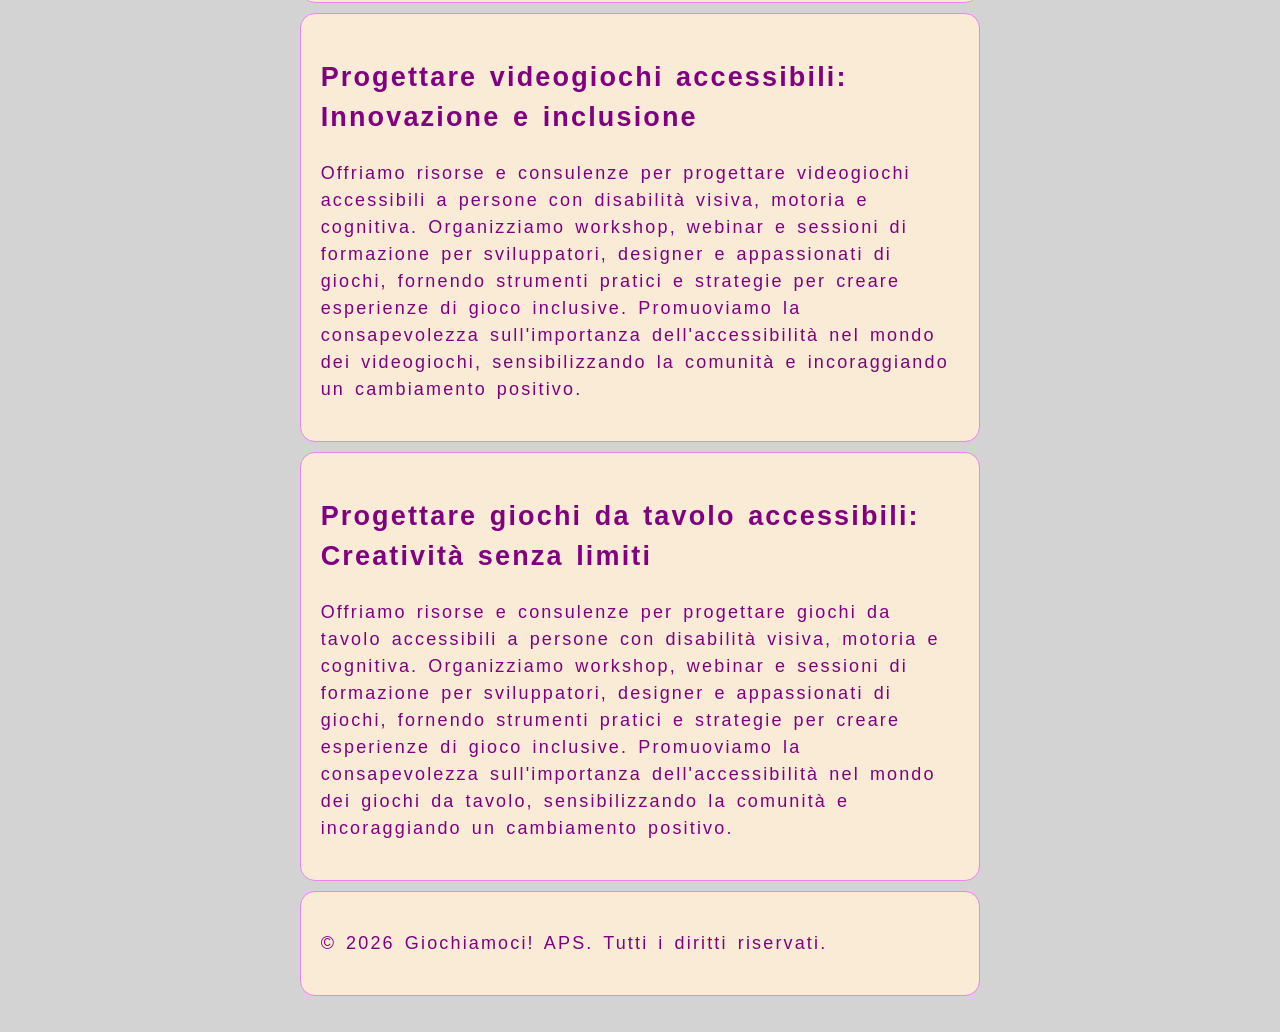
==== commit ebf8924d: "Refactor code structure for improved readability and maintainability" ====
--- a/index.html
+++ b/index.html
@@ -8,8 +8,18 @@
 </head>
 <body>
     <header>
-        <h1>Giochiamoci! APS</h1>
-        <p>Perchè anche giocare è un diritto di tutti!</p>
+        <!-- Contenitore principale per affiancare Logo e Testi -->
+        <div class="header-main-box">
+            
+            <img src="logo_defcolori-sito.png" alt="Logo di Giochiamoci! APS" class="logo">
+            
+            <!-- Sotto-oggetto verticale per i testi -->
+            <div class="testi-header">
+                <h1>Giochiamoci! APS</h1>
+                <p class="motto">Perché anche giocare è un diritto di tutti!</p>
+            </div>
+    
+        </div>
 
         <!-- **QUESTO E' IL MENU DI NAVIGAZIONE** -->
         <nav>
@@ -88,8 +98,42 @@
             <!-- **SEZIONE CONTATTI** -->
         <section id="contatti">
             <h2>Contatti: Entra in contatto con noi</h2>
-            <p>Se hai domande, vuoi saperne di più sui nostri progetti o desideri collaborare con noi, non esitare a contattarci. Puoi inviarci un'email all'indirizzo <a href="mailto:info@giochiamoci.it">
-                info@giochiamoci.it</a> o seguirci sui nostri canali social per rimanere aggiornato sulle nostre attività e iniziative. Siamo sempre felici di connetterci con persone che condividono la nostra passione per i giochi accessibili e inclusivi.</p>
+            <p>Siamo sempre in cerca di nuove collaborazioni! Che tu sia una persona, un’associazione, un’azienda o un’altra realtà, puoi contattarci tramite il form sottostante e diventare parte del nostro percorso.</p>
+            <details>
+                <summary>Form di contatto</summary>
+                <form action="https://formsubmit.co/tuoindirizzo@email.com" method="POST">
+    
+                    <!-- CAMPO: NOME E COGNOME -->
+                    <label for="nome-cognome">Nome e cognome (obbligatorio):</label>
+                    <input type="text" id="nome-cognome" name="nome_cognome" required>
+                    
+                    <!-- CAMPO: EMAIL -->
+                    <label for="email">Indirizzo mail (obbligatorio):</label>
+                    <input type="email" id="email" name="email" required>
+                    
+                    <!-- CAMPO: SOCIETÀ/ENTE -->
+                    <label for="ente-azienda">Società, ente o azienda (facoltativo):</label>
+                    <input type="text" id="ente-azienda" name="ente_azienda">
+                    
+                    <!-- CAMPO: MOTIVAZIONE (MENÙ A TENDINA) -->
+                    <label for="motivo-contatto">Perché ci contatti?</label>
+                    <select id="motivo-contatto" name="motivo_contatto" required>
+                        <option value="" disabled selected>Seleziona un'opzione...</option>
+                        <option value="diventare-socio">Diventare socio</option>
+                        <option value="invito-evento">Invitarvi in uno spazio-evento</option>
+                        <option value="costruire-gioco">Costruire un gioco accessibile</option>
+                        <option value="altro">Altro</option>
+                    </select>
+                    
+                    <!-- CAMPO: MESSAGGIO -->
+                    <label for="messaggio">Spazio per scrivere:</label>
+                    <textarea id="messaggio" name="messaggio" rows="6" required></textarea>
+                    
+                    <!-- BOTTONE DI INVIO -->
+                    <button type="submit">Invia messaggio</button>
+                
+                </form>
+            </details>
         </section>
 
         <!-- **GIOCA CON NOI** -->
@@ -127,11 +171,29 @@
         <!-- **SEZIONE GIOCHI DA TAVOLO** -->
         <section id="giochi-da-tavolo">
             <h2>Giochi da Tavolo: Divertimento per tutti</h2>
-            <p>Adattiamo giochi da tavolo per renderli accessibili a persone con disabilità visiva, motoria e cognitiva. Utilizziamo materiali tattili, tecnologie assistive e design inclusivo per garantire che ogni giocatrice possa partecipare attivamente al gioco. Organizziamo eventi di gioco da tavolo accessibili in tutta Italia, creando spazi accoglienti e inclusivi per tutte le persone.</p>
-            <h3>Scopri i nostri giochi da tavolo</h3>
-            <ul>
-                <li><a href="giochi_da_tavolo.html">Giochi da Tavolo Accessibili</a></li>
-            </ul>
+            <p>Qui trovi i regolamenti e i materiali per giocare ai giochi da tavolo che portiamo ai nostri eventi o su cui stiamo lavorando. Per ognuno, abbiamo indicato il regolamento, le caratteristiche di accessibilità e le modifiche fatte da noi o da altre per adattarlo.</p>
+            <p>Vuoi giocare alle nostre proposte in privato? Contattaci per capire se e come possiamo aiutarti a costruirle per te.</p>
+            <h3>Scopri i nostri giochi da tavolo adattati</h3>
+            <details>
+                <summary>Il gioco del labirinto</summary>
+                <p>Un gioco di percorso in cui i giocatori devono raggiungere un obiettivo superando ostacoli e risolvendo enigmi lungo il cammino. Abbiamo adattato il gioco con materiali tattili, carte in braille e regole semplificate per renderlo accessibile a persone con disabilità visiva e cognitiva.</p>
+            </details>
+            <details>
+                <summary>Il gioco del labirinto</summary>
+                <p>Un gioco di percorso in cui i giocatori devono raggiungere un obiettivo superando ostacoli e risolvendo enigmi lungo il cammino. Abbiamo adattato il gioco con materiali tattili, carte in braille e regole semplificate per renderlo accessibile a persone con disabilità visiva e cognitiva.</p>
+            </details>
+            <details>
+                <summary>Il gioco del labirinto</summary>
+                <p>Un gioco di percorso in cui i giocatori devono raggiungere un obiettivo superando ostacoli e risolvendo enigmi lungo il cammino. Abbiamo adattato il gioco con materiali tattili, carte in braille e regole semplificate per renderlo accessibile a persone con disabilità visiva e cognitiva.</p>
+            </details>
+            <details>
+                <summary>Il gioco del labirinto</summary>
+                <p>Un gioco di percorso in cui i giocatori devono raggiungere un obiettivo superando ostacoli e risolvendo enigmi lungo il cammino. Abbiamo adattato il gioco con materiali tattili, carte in braille e regole semplificate per renderlo accessibile a persone con disabilità visiva e cognitiva.</p>
+            </details>
+            <details>
+                <summary>Il gioco del labirinto</summary>
+                <p>Un gioco di percorso in cui i giocatori devono raggiungere un obiettivo superando ostacoli e risolvendo enigmi lungo il cammino. Abbiamo adattato il gioco con materiali tattili, carte in braille e regole semplificate per renderlo accessibile a persone con disabilità visiva e cognitiva.</p>
+            </details>
         </section>
 
         <!-- **SEZIONE GIOCHI DI RUOLO** -->
--- a/style.css
+++ b/style.css
@@ -59,4 +59,61 @@
     color: inherit;
     cursor: pointer;
     padding: 0;
+}
+
+/* 1. Forza le scritte (label) ad andare a capo e crea un po' di spazio sotto */
+form label {
+    display: block;
+    margin-bottom: 5px;
+    font-weight: bold; /* Opzionale: rende le etichette più leggibili */
+}
+
+/* 2. Allarga i campi di testo al massimo della sezione e li manda a capo */
+form input[type="text"],
+form input[type="email"],
+form select,
+form textarea {
+    display: block;
+    width: 100%; /* Occupa tutta la larghezza della section */
+    box-sizing: border-box; /* FONDAMENTALE: include padding e bordi nel calcolo del 100% */
+    padding: 10px; /* Spazio interno per non far toccare il testo ai bordi */
+    margin-bottom: 15px; /* Spazio tra un campo e l'altro */
+    border: 1px solid #ccc;
+    border-radius: 4px;
+}
+
+/* 3. Stile base per il bottone di invio (opzionale) */
+form button {
+    padding: 10px 20px;
+    cursor: pointer;
+}
+
+/* 1. Allinea il logo a sinistra e il blocco testi a destra */
+.header-main-box {
+    display: flex;
+    align-items: center; /* Centra verticalmente il logo rispetto all'intero blocco di testo */
+    gap: 30px;           /* Spazio orizzontale tra il logo e i testi */
+}
+
+/* 2. Forza i testi a svilupparsi dall'alto verso il basso (colonna) */
+.testi-header {
+    display: flex;
+    flex-direction: column; 
+    gap: 5px;            /* Spazio verticale tra l'H1 e il motto */
+}
+
+/* 3. Pulizia dei margini predefiniti dei testi per evitare disallineamenti */
+.testi-header h1,
+.testi-header .motto {
+    margin: 0;
+}
+
+/* 4. Dimensioni del logo */
+.logo {
+    max-height: 200px;    /* Regola l'altezza in base a quanto vuoi grandi i testi */
+    width: auto;
+}
+
+nav {
+  margin-top: 20px;
 }
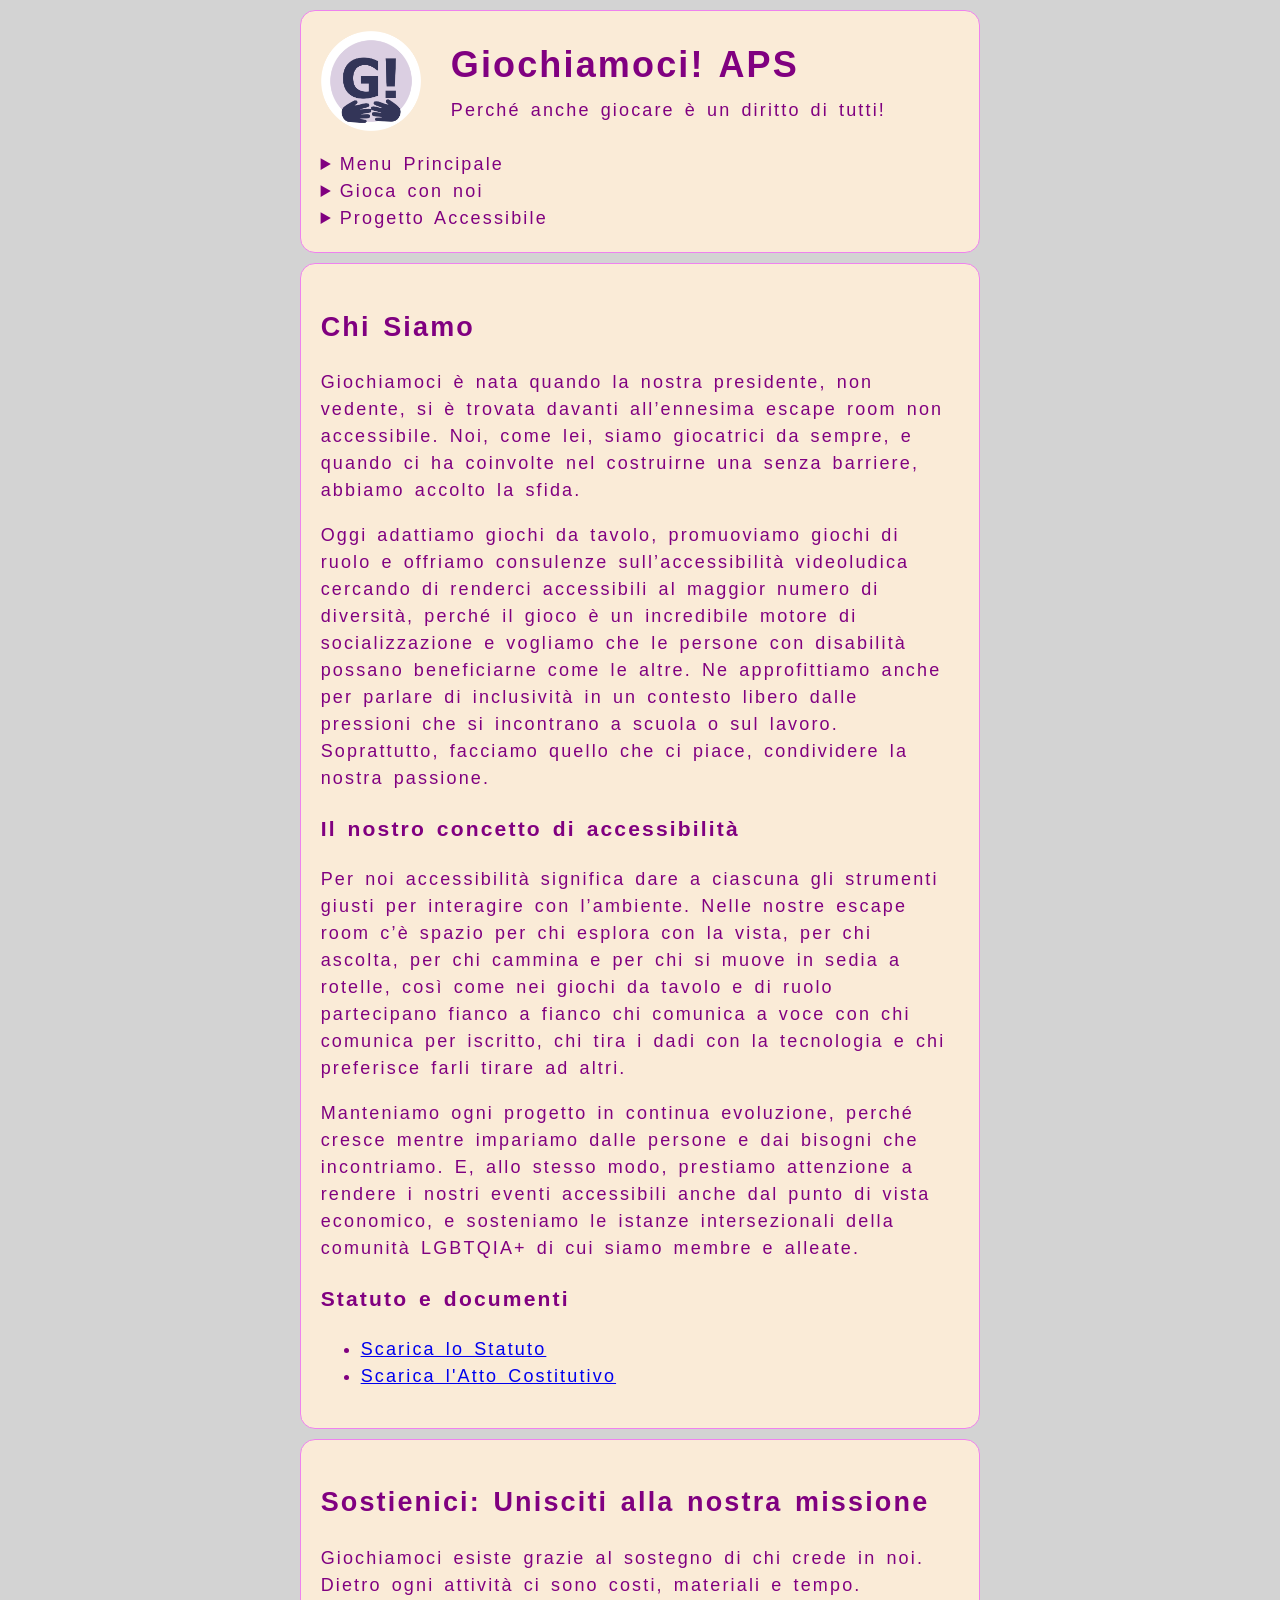
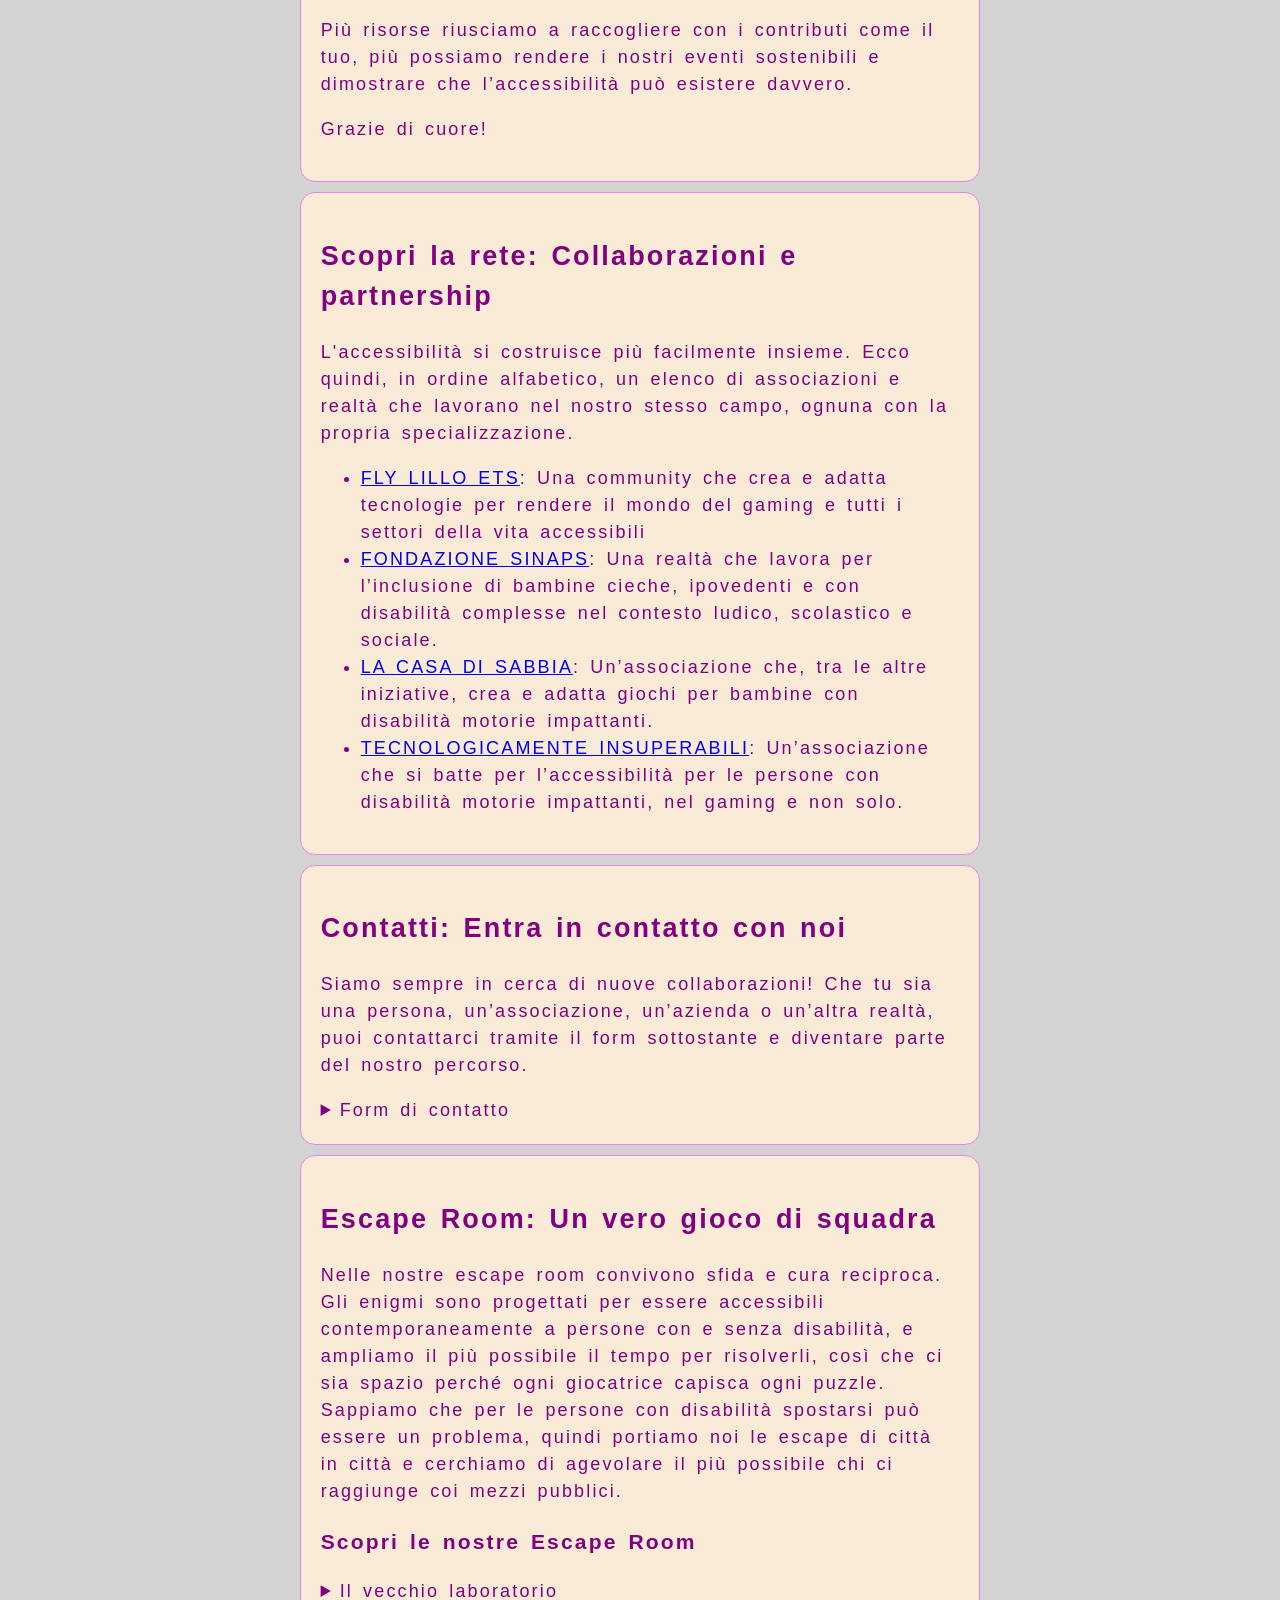
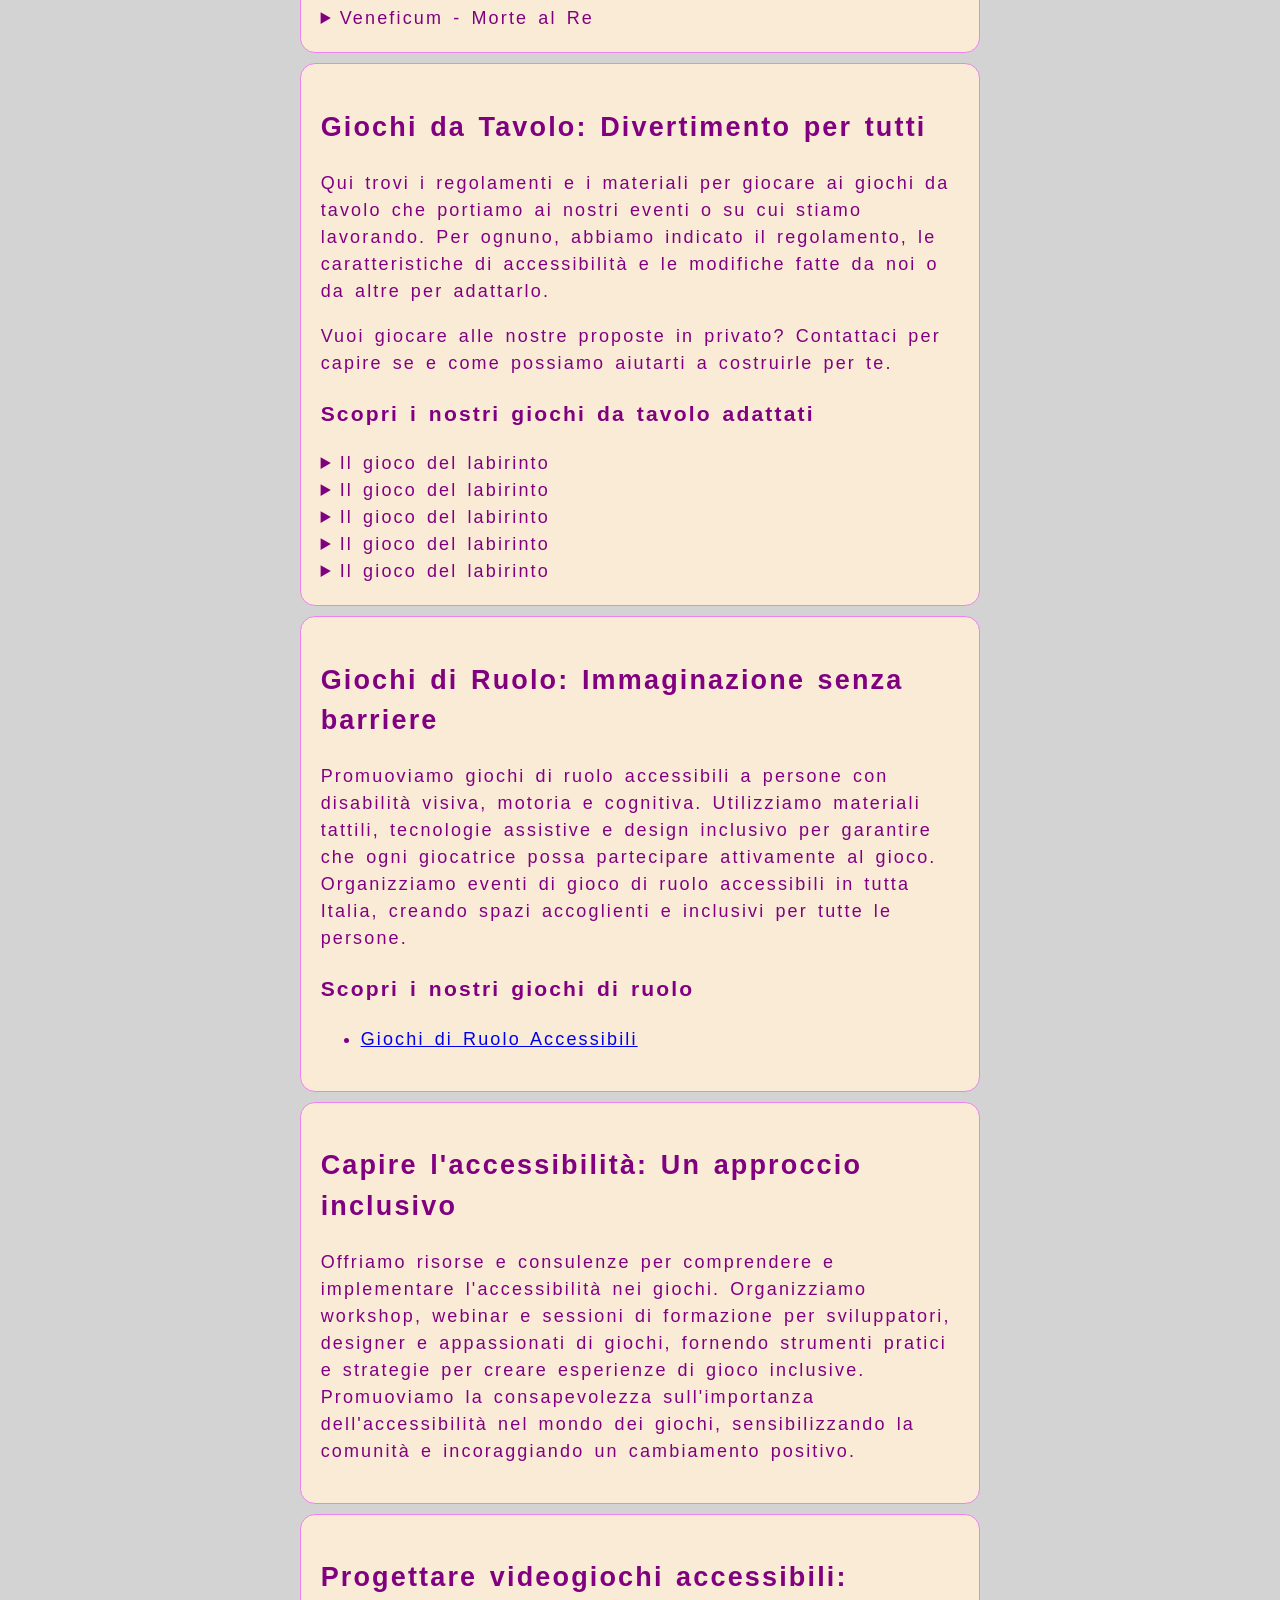
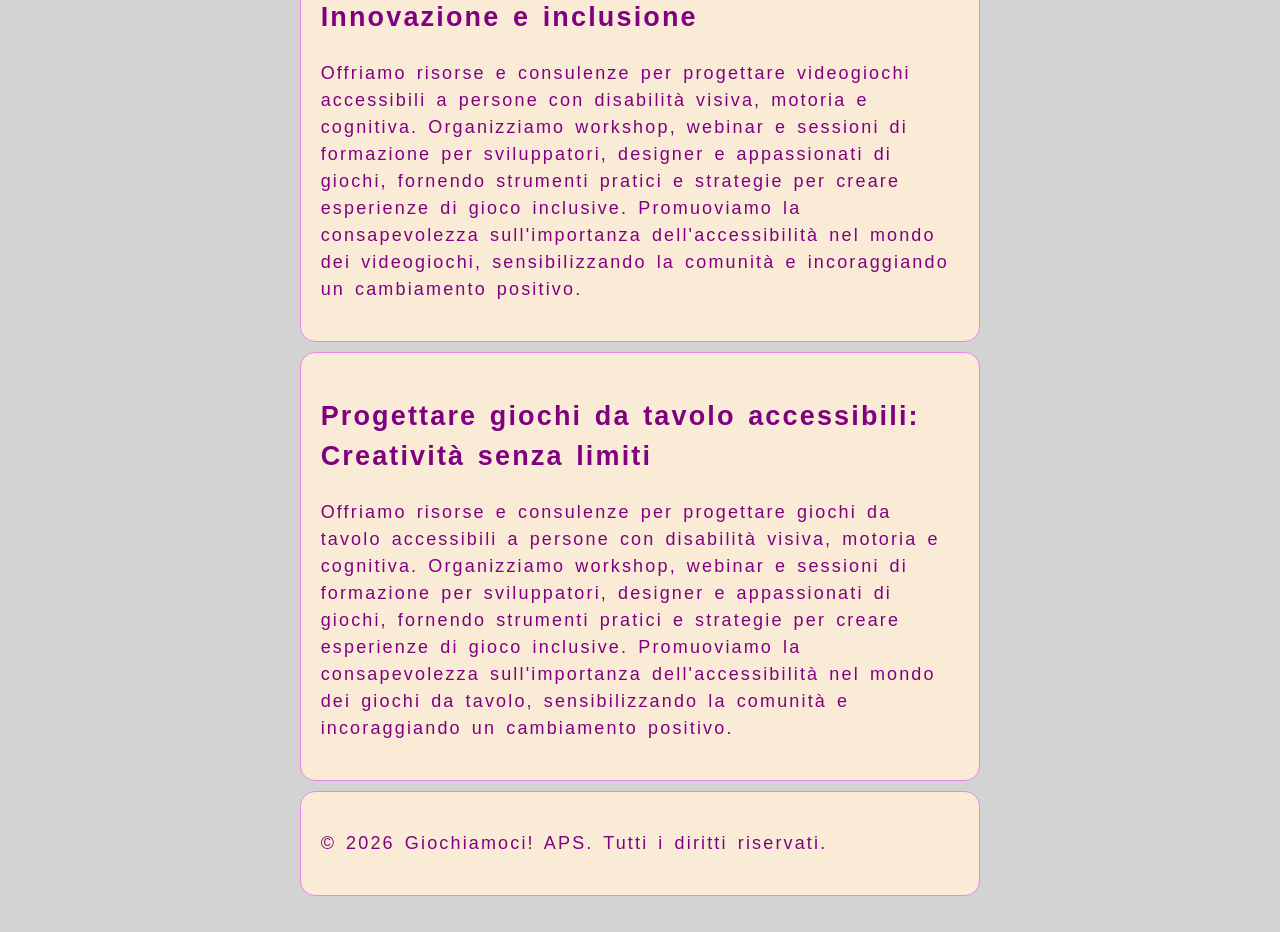
==== commit 4c0ad965: "Update logo image source in header for branding consistency" ====
--- a/index.html
+++ b/index.html
@@ -11,7 +11,7 @@
         <!-- Contenitore principale per affiancare Logo e Testi -->
         <div class="header-main-box">
             
-            <img src="logo_defcolori-sito.png" alt="Logo di Giochiamoci! APS" class="logo">
+            <img src="Glogo_profilo.png" alt="Logo di Giochiamoci! APS" class="logo">
             
             <!-- Sotto-oggetto verticale per i testi -->
             <div class="testi-header">
--- a/style.css
+++ b/style.css
@@ -110,7 +110,7 @@
 
 /* 4. Dimensioni del logo */
 .logo {
-    max-height: 200px;    /* Regola l'altezza in base a quanto vuoi grandi i testi */
+    max-height: 10ch;    /* Regola l'altezza in base a quanto vuoi grandi i testi */
     width: auto;
 }
 
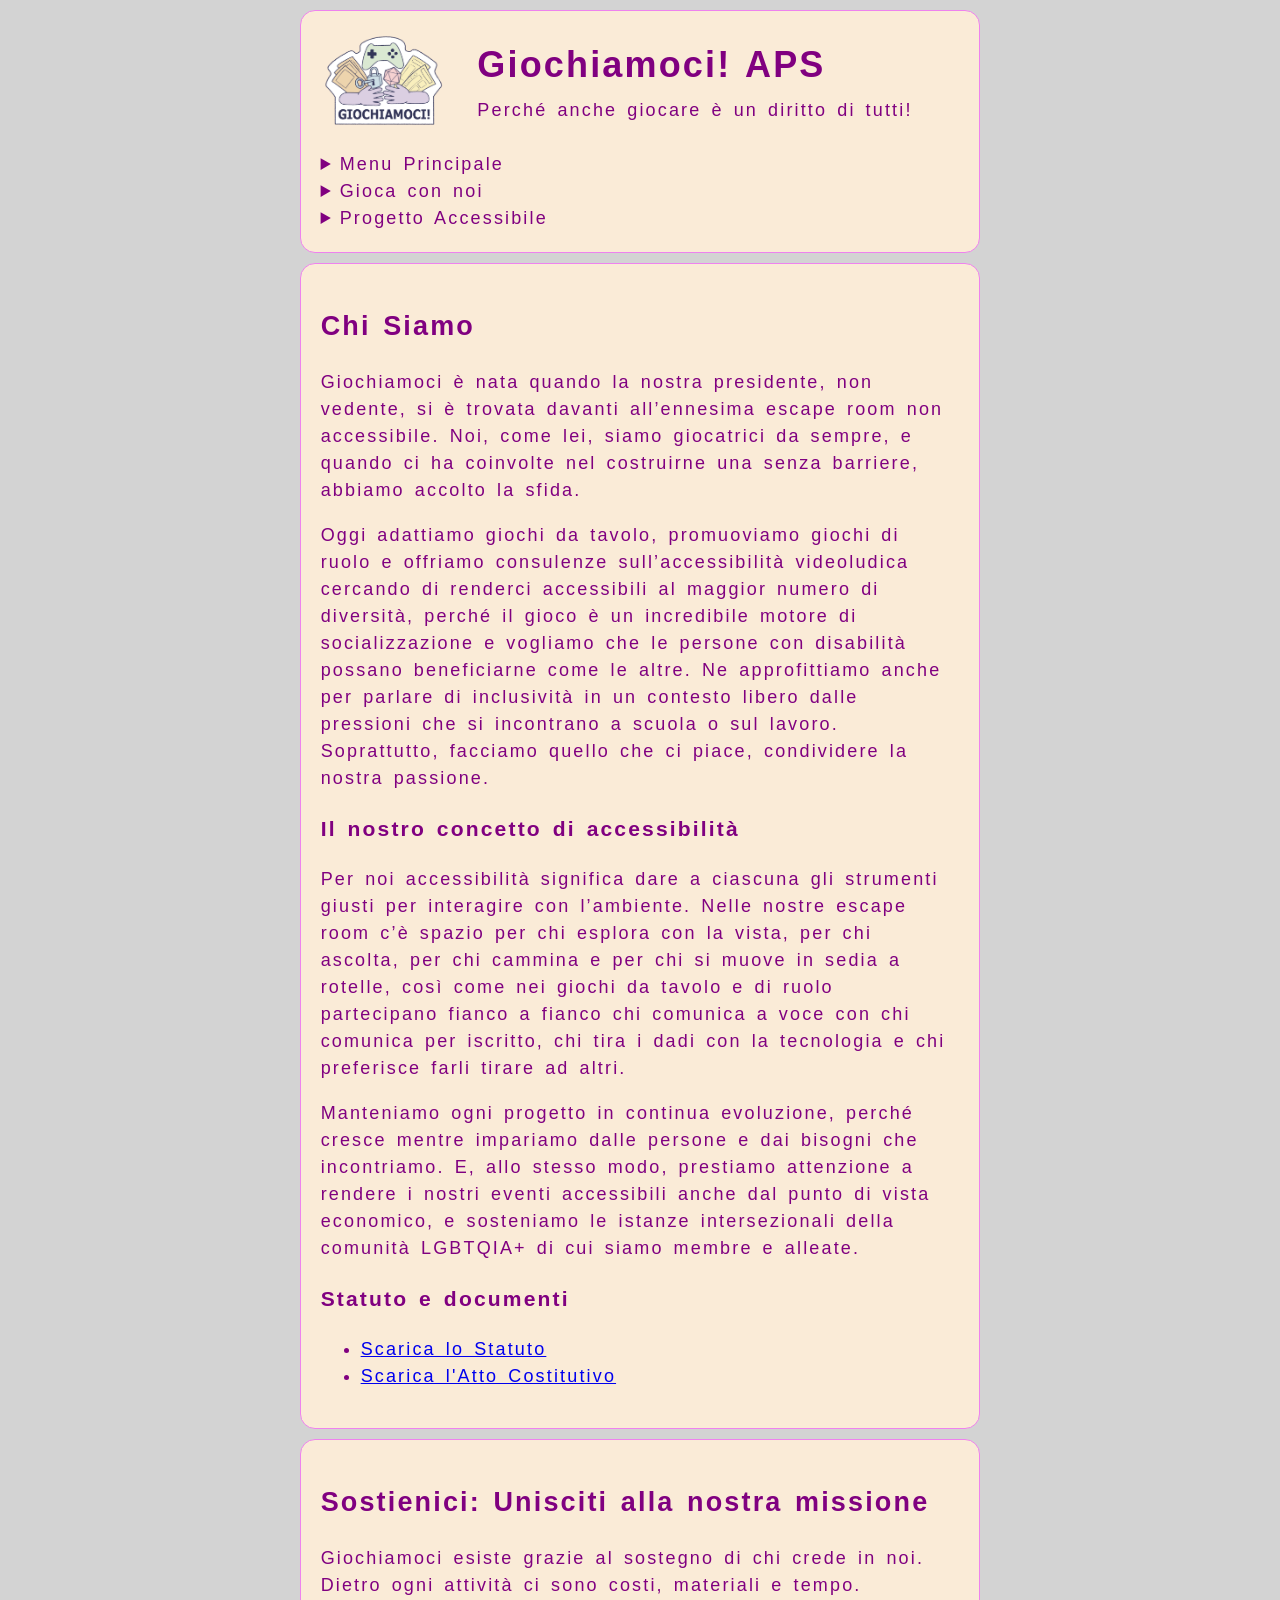
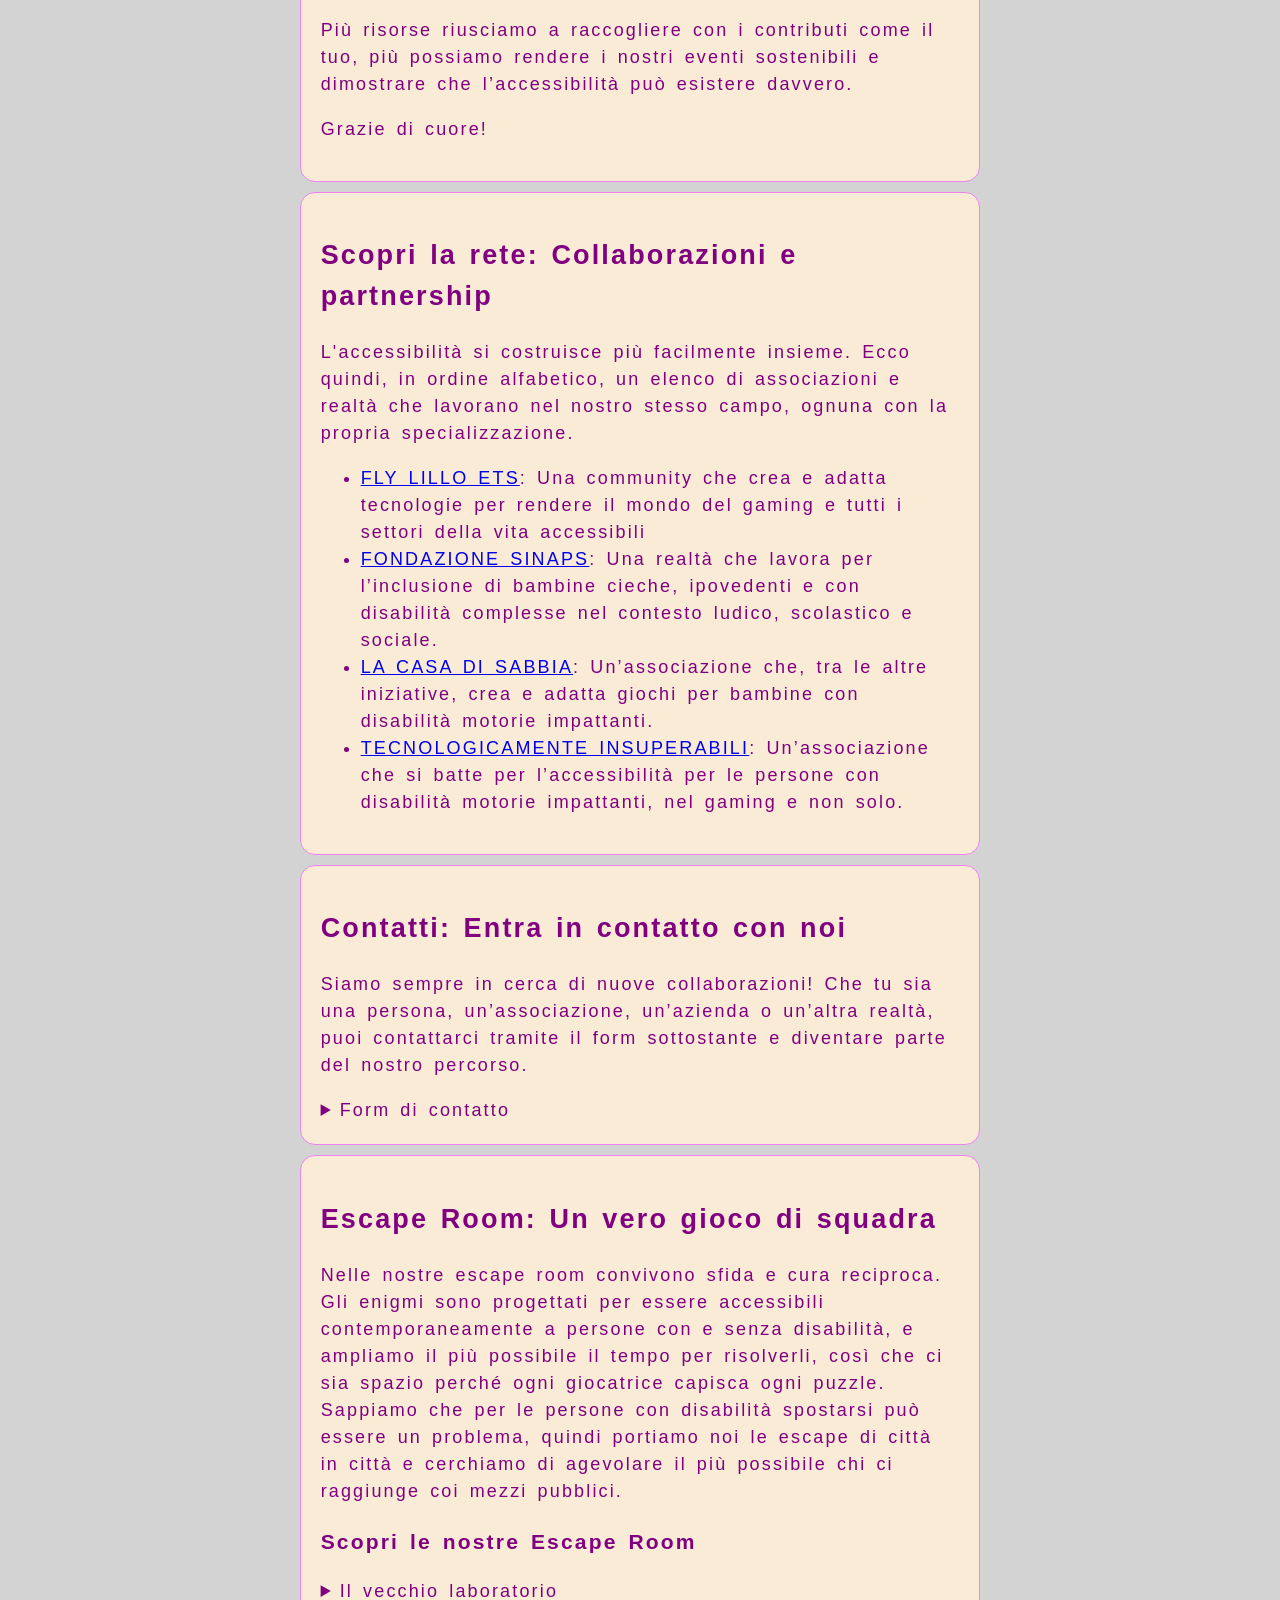
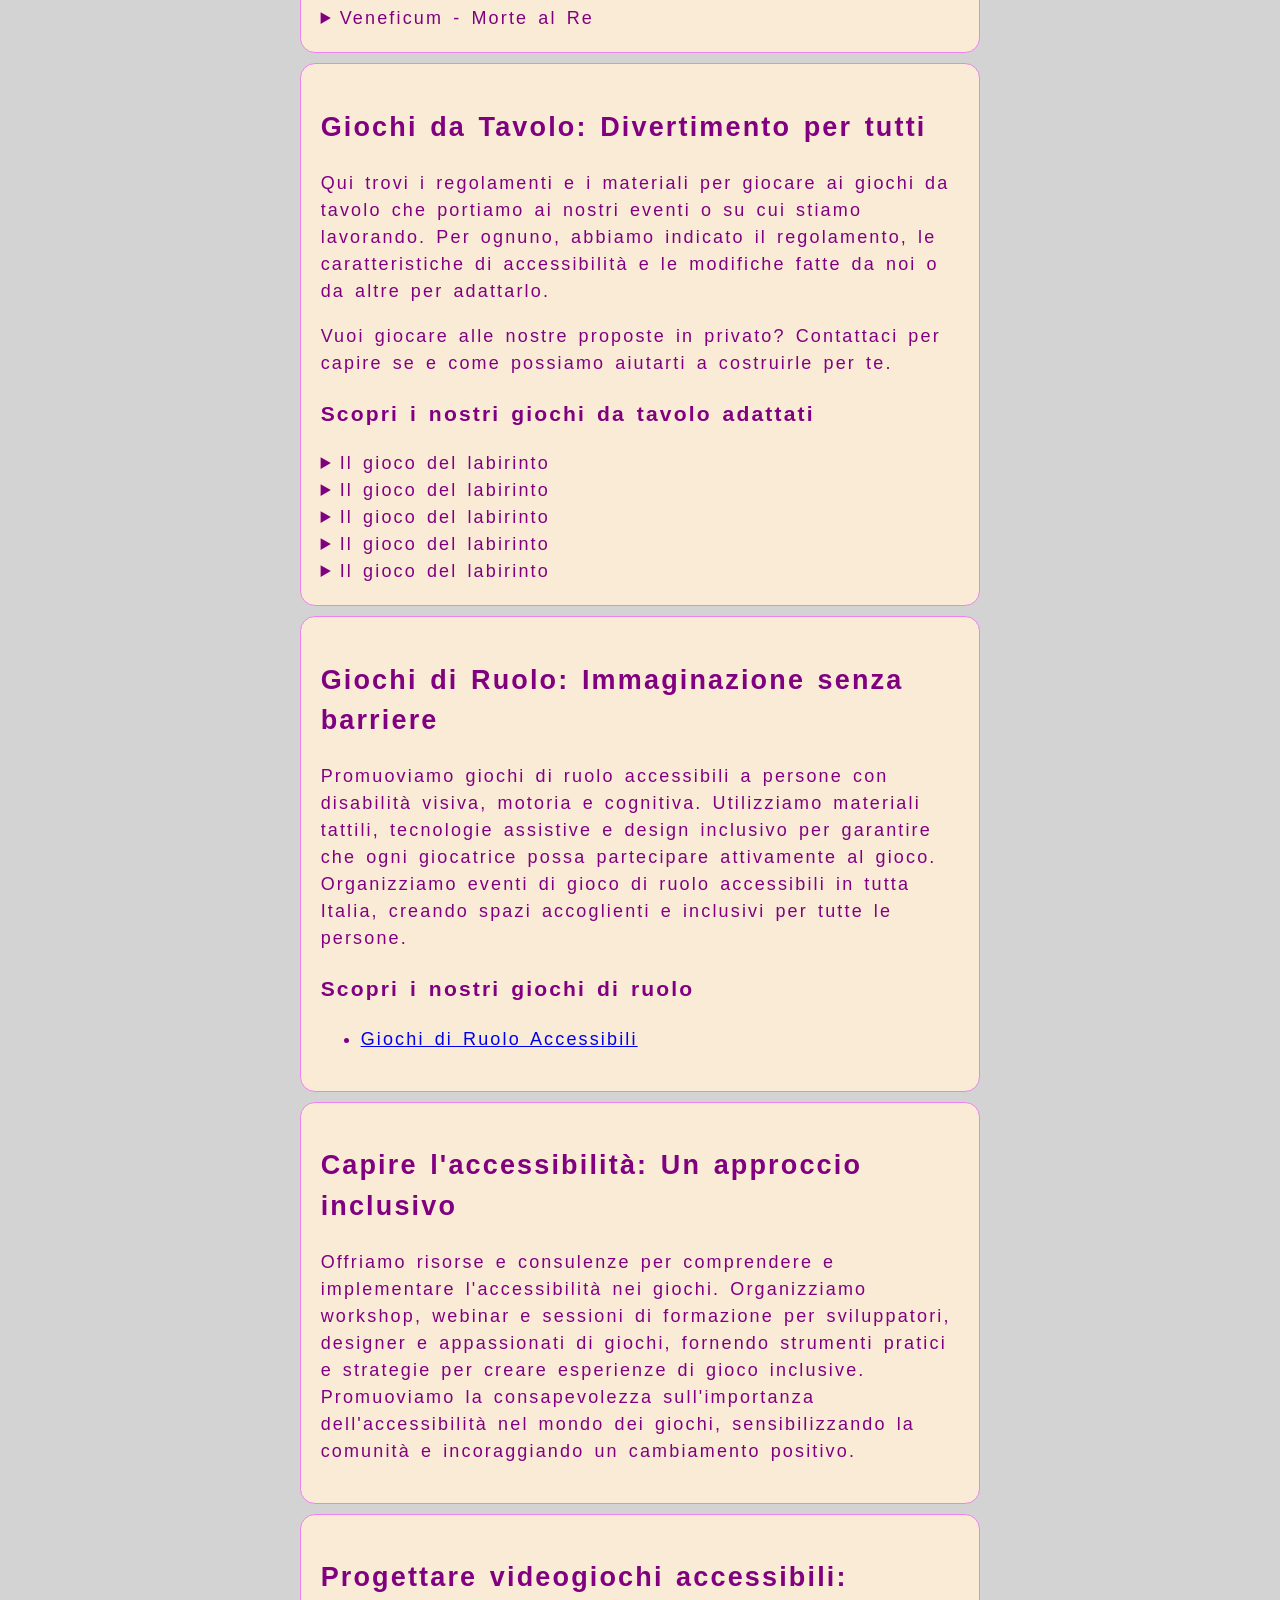
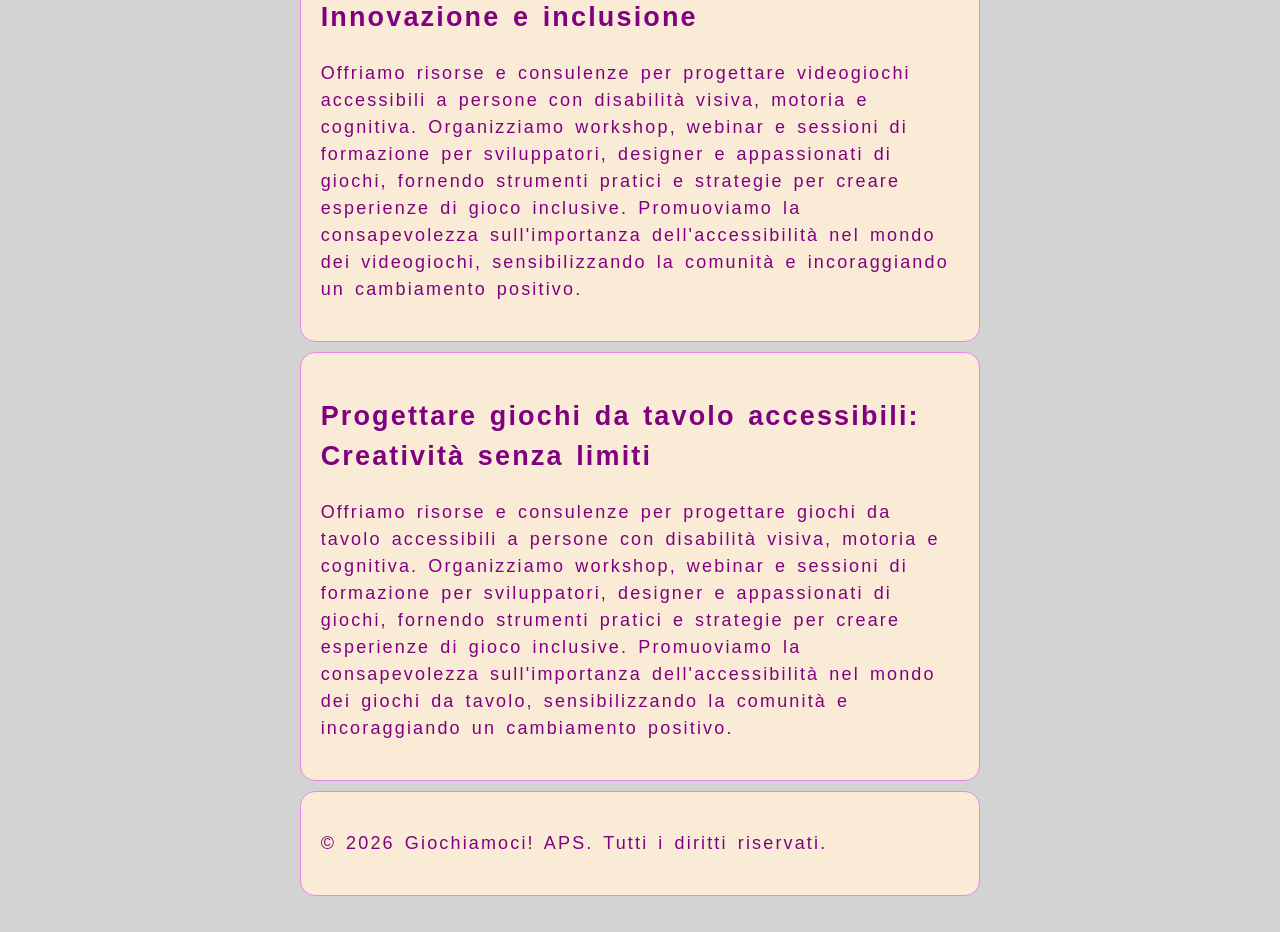
==== commit e5f564c2: "Update logo image and add mobile responsiveness styles for header" ====
--- a/index.html
+++ b/index.html
@@ -11,7 +11,7 @@
         <!-- Contenitore principale per affiancare Logo e Testi -->
         <div class="header-main-box">
             
-            <img src="Glogo_profilo.png" alt="Logo di Giochiamoci! APS" class="logo">
+            <img src="logo_defcolori-sito.png" alt="Logo di Giochiamoci! APS" class="logo">
             
             <!-- Sotto-oggetto verticale per i testi -->
             <div class="testi-header">
--- a/style.css
+++ b/style.css
@@ -114,6 +114,36 @@
     width: auto;
 }
 
+/* --- REGOLE PER MOBILE (Schermi sotto i 480px) --- */
+@media (max-width: 480px) {
+    
+    /* Forza il logo a stare SOPRA e i testi SOTTO, tutto centrato */
+    .header-main-box {
+        flex-direction: column; 
+        align-items: center;    /* Centra il logo e il blocco testi orizzontalmente */
+        text-align: center;     /* Centra il testo dentro all'H1 e al p */
+        gap: 12px;              /* Spazio verticale tra il logo e il titolo */
+    }
+
+    /* Rimpicciolisci il logo per non rubare troppo spazio verticale */
+    .logo {
+        max-height: 60px;
+        width: auto;
+    }
+
+    /* Gestione dei font per evitare che le parole si spezzino male */
+    .testi-header h1 {
+        font-size: 1.6rem;
+        line-height: 1.2;
+    }
+
+    .testi-header .motto {
+        font-size: 0.95rem;
+        line-height: 1.4;
+        margin-top: 5px;
+    }
+}
+
 nav {
   margin-top: 20px;
 }
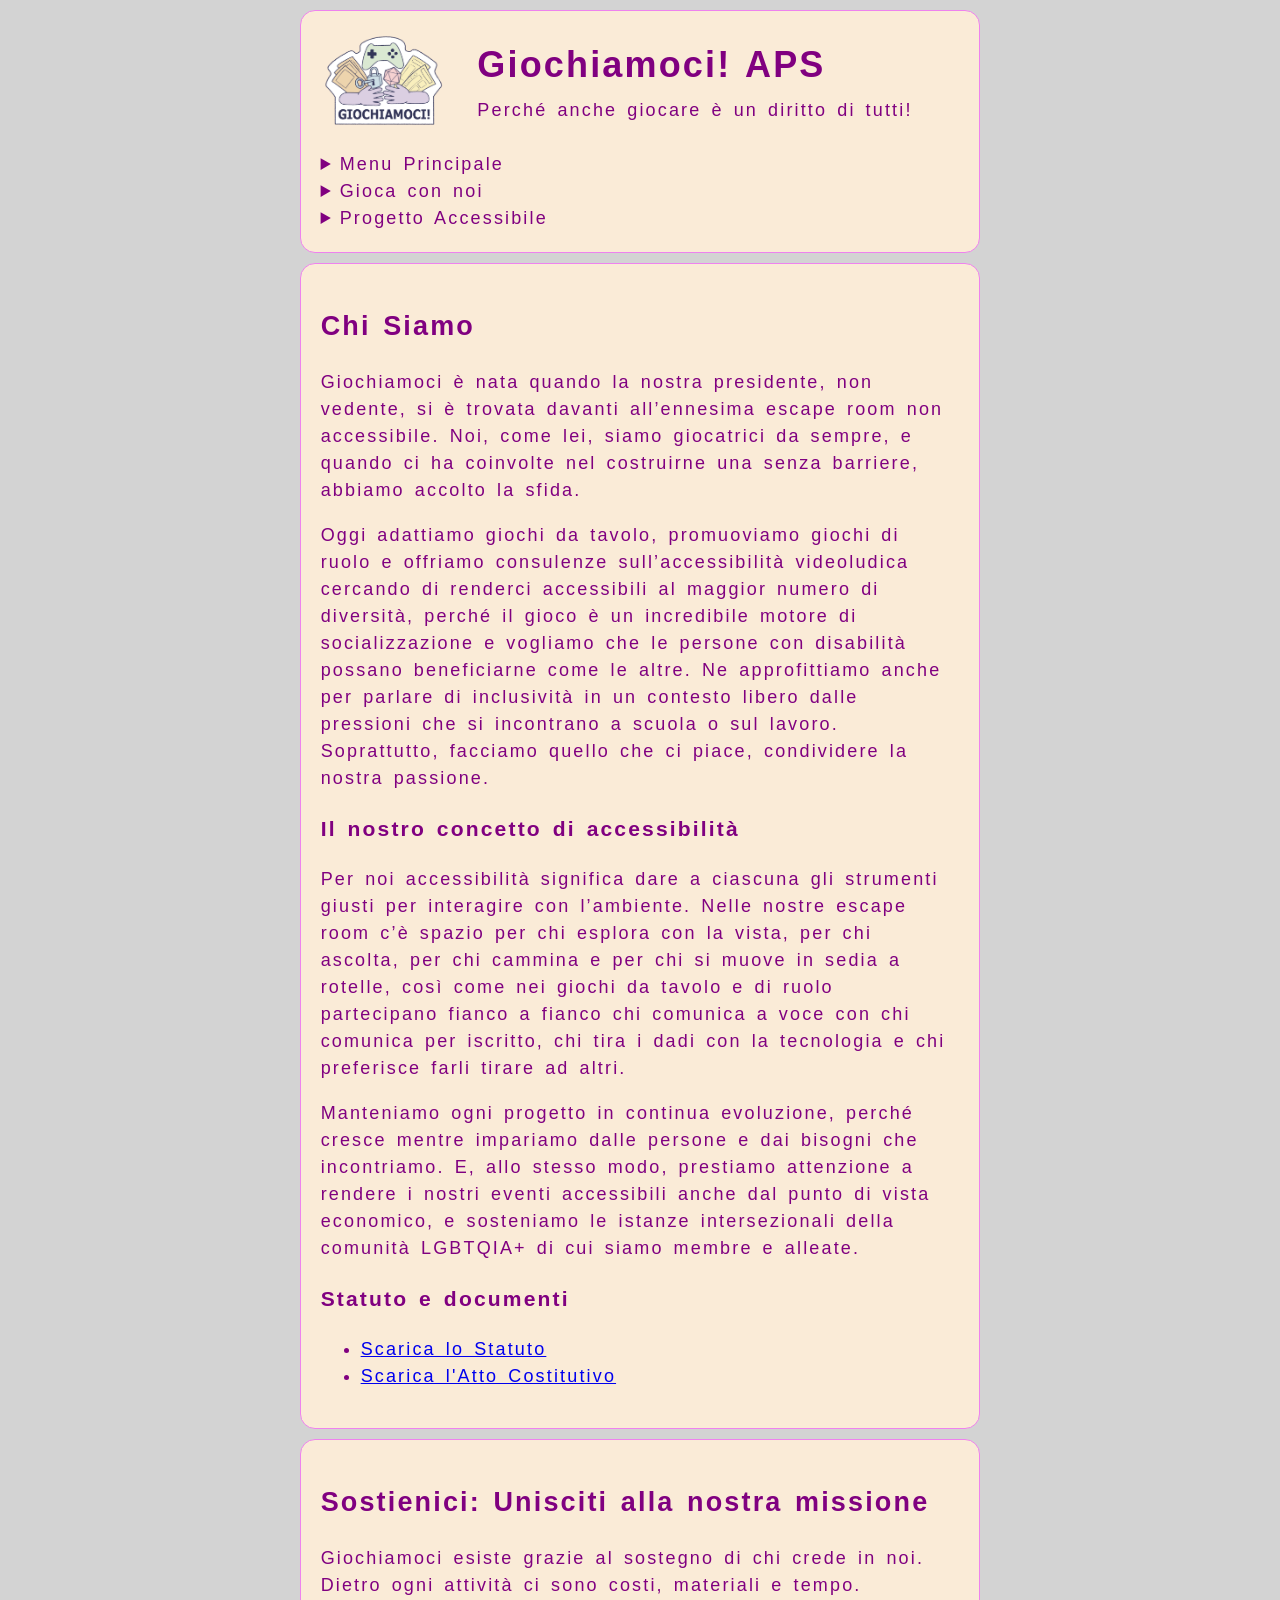
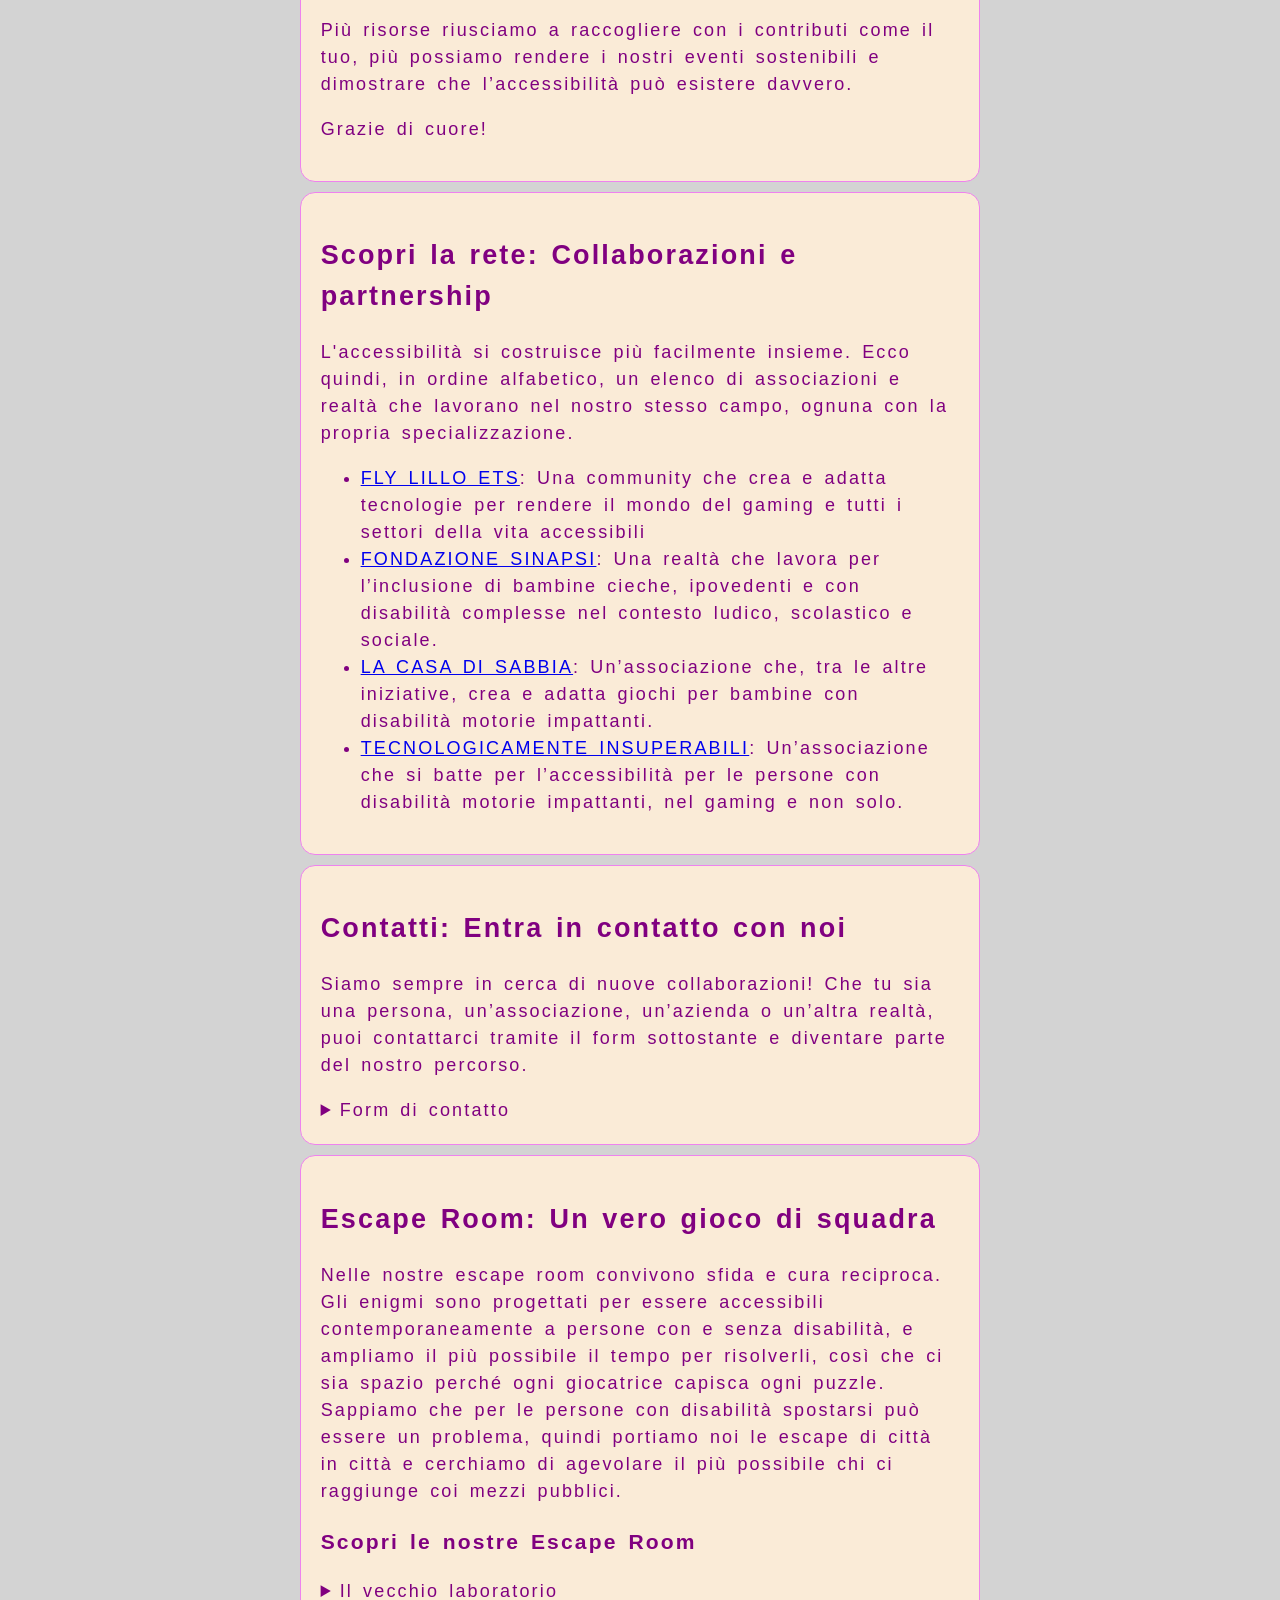
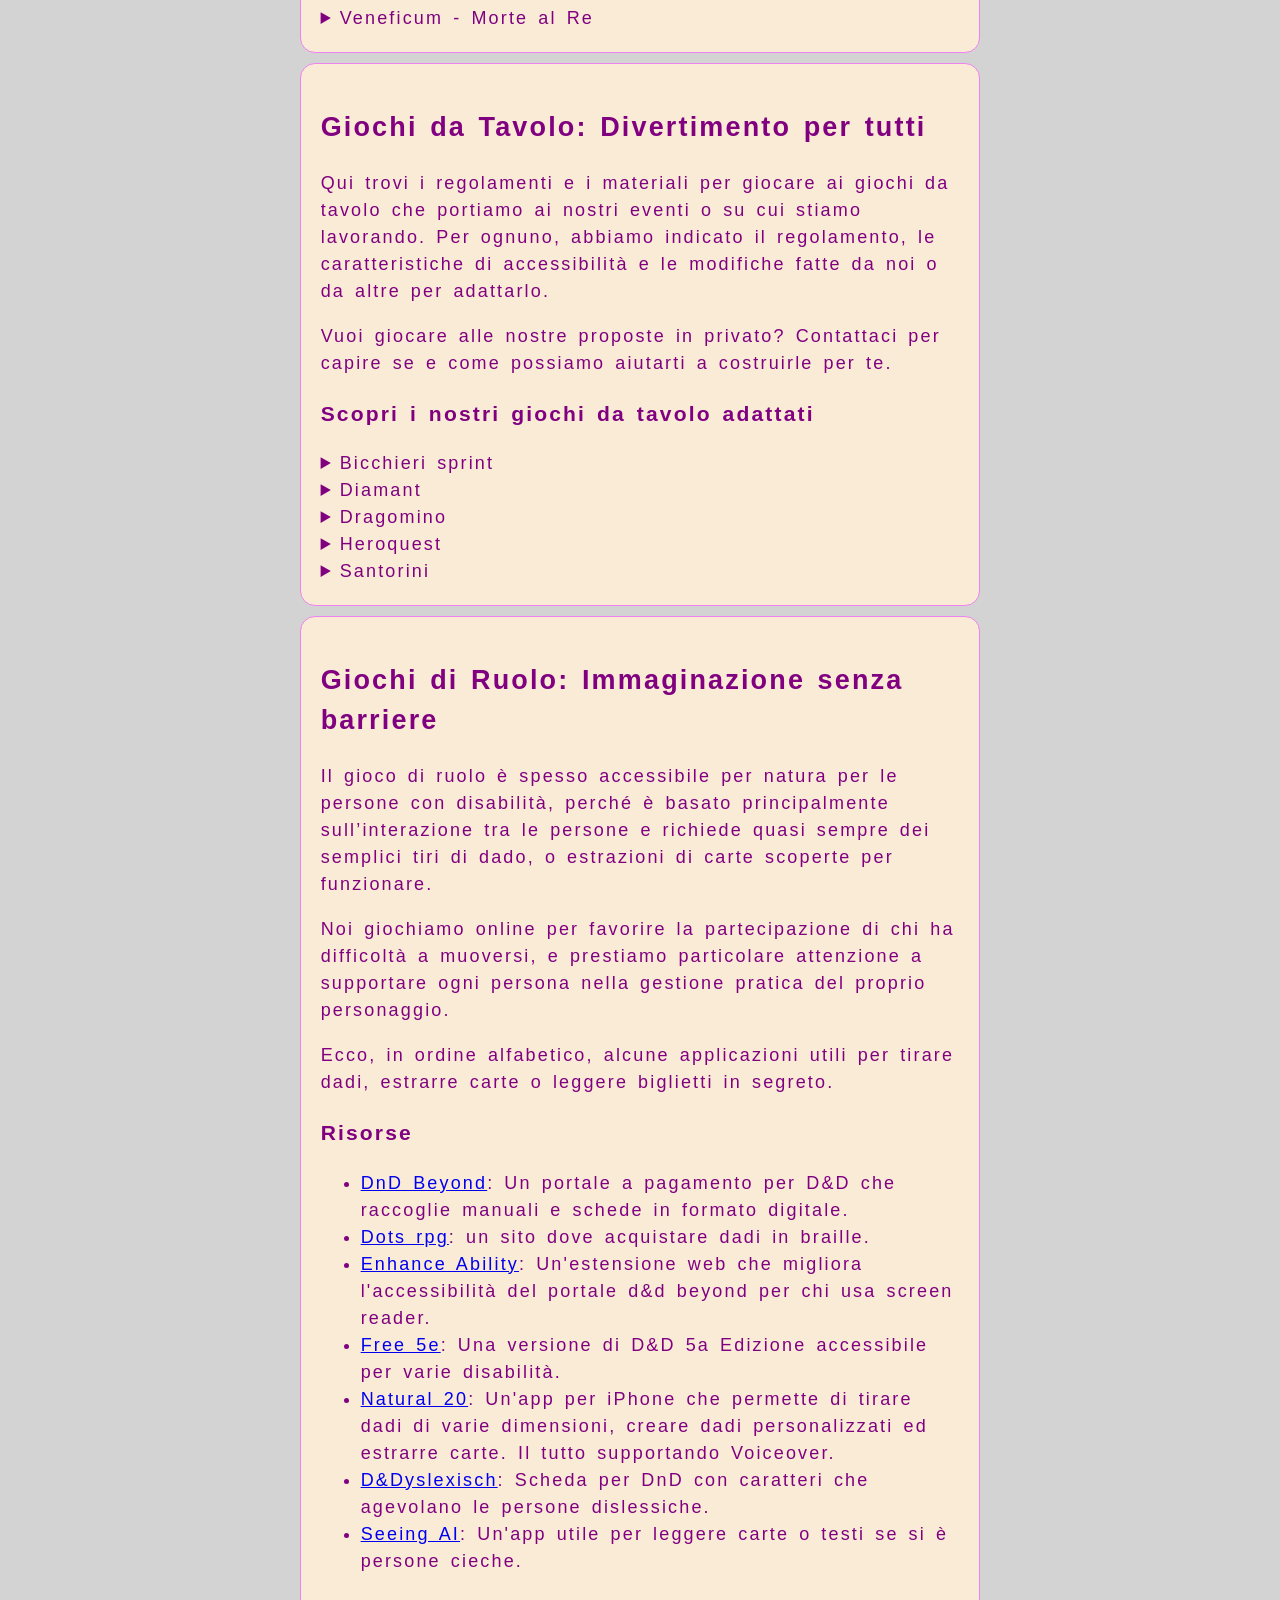
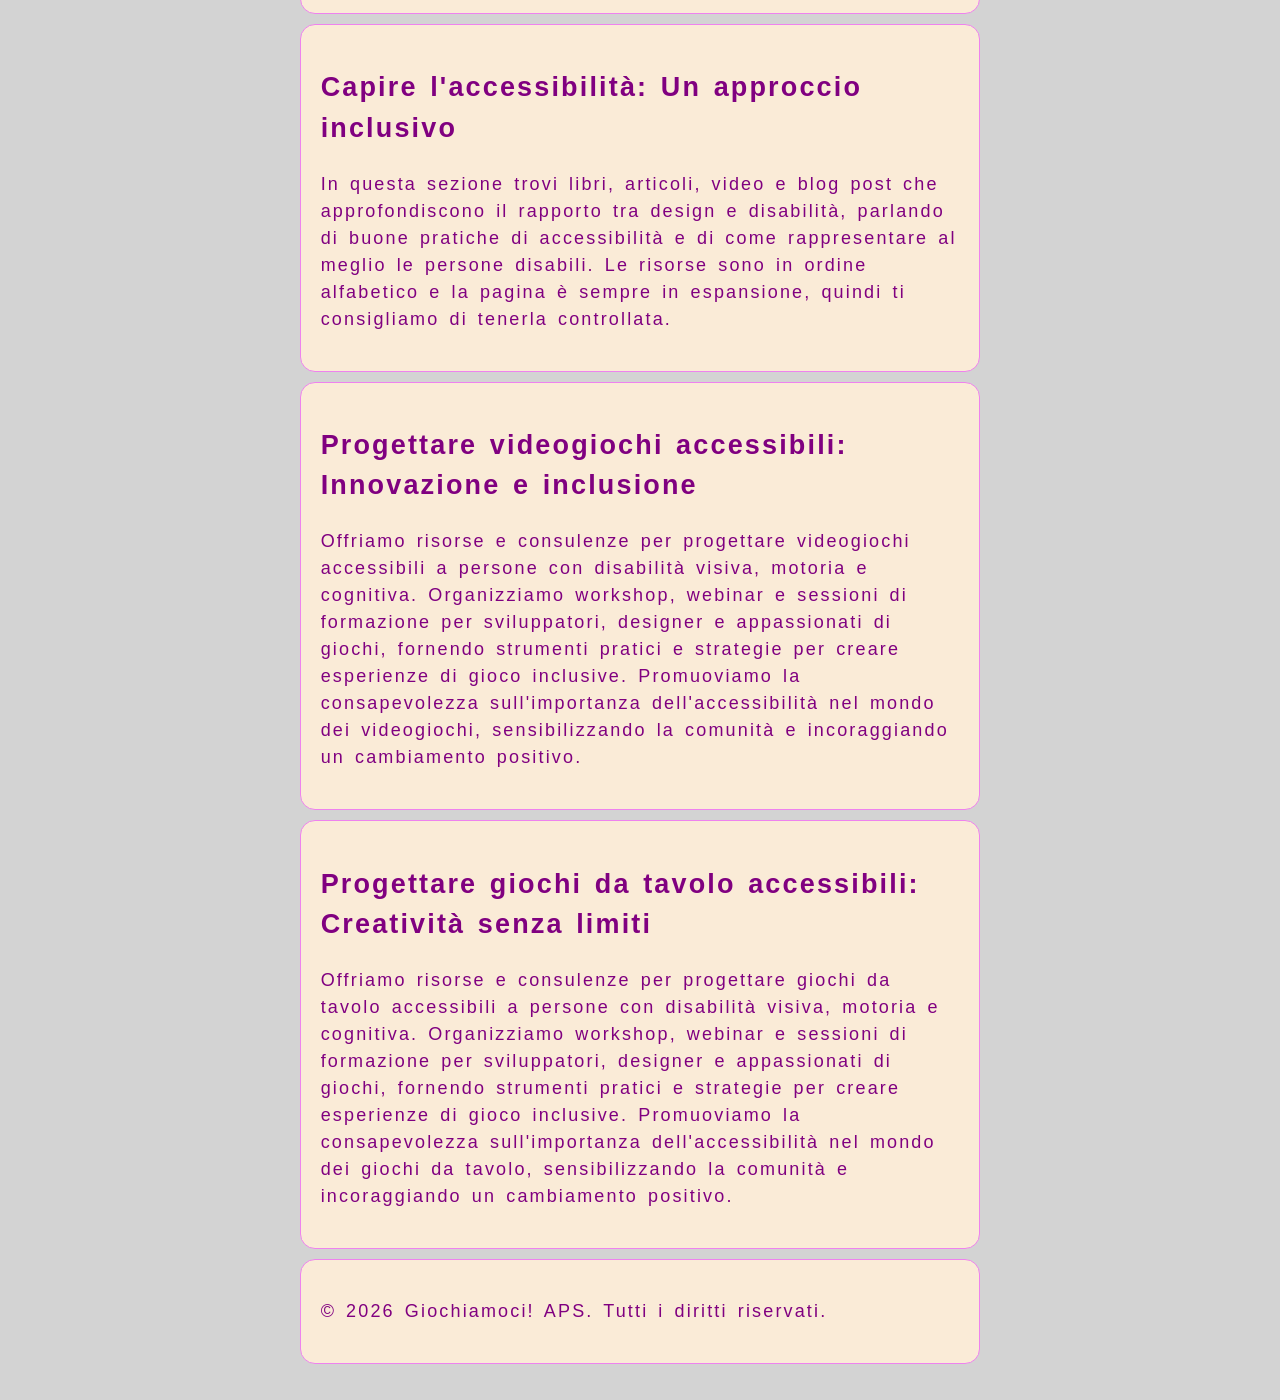
==== commit 93304660: "Fix typos and update game descriptions for accessibility section" ====
--- a/index.html
+++ b/index.html
@@ -89,7 +89,7 @@
             <p>L'accessibilità si costruisce più facilmente insieme. Ecco quindi, in ordine alfabetico, un elenco di associazioni e realtà che lavorano nel nostro stesso campo, ognuna con la propria specializzazione.</p>
             <ul>
                 <li><a href="https://www.flylillo.com/en/Home.html" target="_blank">FLY LILLO ETS</a>: Una community che crea e adatta tecnologie per rendere il mondo del gaming e tutti i settori della vita accessibili</li>
-                <li><a href="https://www.fondazionesinapsi.it/" target="_blank">FONDAZIONE SINAPS</a>: Una realtà che lavora per l’inclusione di bambine cieche, ipovedenti e con disabilità complesse nel contesto ludico, scolastico e sociale.</li>
+                <li><a href="https://www.fondazionesinapsi.it/" target="_blank">FONDAZIONE SINAPSI</a>: Una realtà che lavora per l’inclusione di bambine cieche, ipovedenti e con disabilità complesse nel contesto ludico, scolastico e sociale.</li>
                 <li><a href="https://lacasadisabbia.org/en/lets-play-together/" target="_blank">LA CASA DI SABBIA</a>: Un’associazione che, tra le altre iniziative, crea e adatta giochi per bambine con disabilità motorie impattanti.</li>
                 <li><a href="https://www.tecnologicamenteinsuperabili.org/" target="_blank">TECNOLOGICAMENTE INSUPERABILI</a>: Un’associazione che si batte per l’accessibilità per le persone con disabilità motorie impattanti, nel gaming e non solo. </li>
             </ul>
@@ -175,42 +175,68 @@
             <p>Vuoi giocare alle nostre proposte in privato? Contattaci per capire se e come possiamo aiutarti a costruirle per te.</p>
             <h3>Scopri i nostri giochi da tavolo adattati</h3>
             <details>
-                <summary>Il gioco del labirinto</summary>
-                <p>Un gioco di percorso in cui i giocatori devono raggiungere un obiettivo superando ostacoli e risolvendo enigmi lungo il cammino. Abbiamo adattato il gioco con materiali tattili, carte in braille e regole semplificate per renderlo accessibile a persone con disabilità visiva e cognitiva.</p>
-            </details>
-            <details>
-                <summary>Il gioco del labirinto</summary>
-                <p>Un gioco di percorso in cui i giocatori devono raggiungere un obiettivo superando ostacoli e risolvendo enigmi lungo il cammino. Abbiamo adattato il gioco con materiali tattili, carte in braille e regole semplificate per renderlo accessibile a persone con disabilità visiva e cognitiva.</p>
-            </details>
-            <details>
-                <summary>Il gioco del labirinto</summary>
-                <p>Un gioco di percorso in cui i giocatori devono raggiungere un obiettivo superando ostacoli e risolvendo enigmi lungo il cammino. Abbiamo adattato il gioco con materiali tattili, carte in braille e regole semplificate per renderlo accessibile a persone con disabilità visiva e cognitiva.</p>
-            </details>
-            <details>
-                <summary>Il gioco del labirinto</summary>
-                <p>Un gioco di percorso in cui i giocatori devono raggiungere un obiettivo superando ostacoli e risolvendo enigmi lungo il cammino. Abbiamo adattato il gioco con materiali tattili, carte in braille e regole semplificate per renderlo accessibile a persone con disabilità visiva e cognitiva.</p>
-            </details>
-            <details>
-                <summary>Il gioco del labirinto</summary>
-                <p>Un gioco di percorso in cui i giocatori devono raggiungere un obiettivo superando ostacoli e risolvendo enigmi lungo il cammino. Abbiamo adattato il gioco con materiali tattili, carte in braille e regole semplificate per renderlo accessibile a persone con disabilità visiva e cognitiva.</p>
+                <summary>Bicchieri sprint</summary>
+                <p>Breve descrizione: Un gioco di velocità in cui vince chi posiziona i propri bicchieri nell’ordine corretto prima delle altre.</p>
+                <p>Accessibile a: persone cieche</p>
+                <p>Reso accessibile con: app di supporto</p>
+                <p>Link scarica il Regolamento</p>
+                <p>Link vai all’app per giocare</p>
+            </details>
+            <details>
+                <summary>Diamant</summary>
+                <p>Breve descrizione: un gioco di rischi e di scommesse in cui vince chi porta a casa più gemme.</p>
+                <p>Accessibile a: persone cieche, persone con ridotta mobilità motoria</p>
+                <p>Reso accessibile con: supporto digitale</p>
+                <p>Link scarica il regolamento:</p>
+                <p>Link vai all’app per giocare</p>
+            </details>
+            <details>
+                <summary>Dragomino</summary>
+                <p>Breve descrizione: un gioco simile al domino in cui si collezionano uova di drago.</p>
+                <p>Accessibile a: Persone cieche</p>
+                <p>Reso accessibile con: mattoncini lego</p>
+                <p>Link scarica il regolamento</p>
+            </details>
+            <details>
+                <summary>Heroquest</summary>
+                <p>Breve descrizione: un gioco in cui fino a quattro giocatrici esploreranno un labirinto per trovare tesori, mentre una quinta giocatrice controlla le creature mostruose che vogliono ucciderle.</p>
+                <p>Accessibile a: persone cieche</p>
+                <p>Reso accessibile con: mattoncini lego, stampa 3D, supporti digitali</p>
+                <p>Link scarica il regolamento:</p>
+                <p>Link vai all’app per giocare</p>
+            </details>
+            <details>
+                <summary>Santorini</summary>
+                <p>Breve descrizione: un gioco di strategia in cui si costruiscono palazzi e li si scala.</p>
+                <p>Accessibile a: persone cieche</p>
+                <p>Reso accessibile con: stampa 3D</p>
+                <p>Link scarica il Regolamento</p>
             </details>
         </section>
 
         <!-- **SEZIONE GIOCHI DI RUOLO** -->
         <section id="giochi-di-ruolo">
             <h2>Giochi di Ruolo: Immaginazione senza barriere</h2>
-            <p>Promuoviamo giochi di ruolo accessibili a persone con disabilità visiva, motoria e cognitiva. Utilizziamo materiali tattili, tecnologie assistive e design inclusivo per garantire che ogni giocatrice possa partecipare attivamente al gioco. Organizziamo eventi di gioco di ruolo accessibili in tutta Italia, creando spazi accoglienti e inclusivi per tutte le persone.</p>
-            <h3>Scopri i nostri giochi di ruolo</h3>
+            <p>Il gioco di ruolo è spesso accessibile per natura per le persone con disabilità, perché è basato principalmente sull’interazione tra le persone e richiede quasi sempre dei semplici tiri di dado, o estrazioni di carte scoperte per funzionare.</p>
+            <p>Noi giochiamo online per favorire la partecipazione di chi ha difficoltà a muoversi, e prestiamo particolare attenzione a supportare ogni persona nella gestione pratica del proprio personaggio.</p>
+            <p>Ecco, in ordine alfabetico, alcune applicazioni utili per tirare dadi, estrarre carte o leggere biglietti in segreto.</p>
+            <h3>Risorse</h3>
             <ul>
-                <li><a href="giochi_di_ruolo.html">Giochi di Ruolo Accessibili</a></li>
-            </ul>
+                <li><a href="https://www.dndbeyond.com/en?srsltid=AfmBOopETAZXB0GQRRQuvl-zyAED7y3pEITwJ6pnYr7pGZTQRXldt-Hj">DnD Beyond</a>: Un portale a pagamento per D&D che raccoglie manuali e schede in formato digitale.</li>
+                <li><a href="https://www.dieharddice.com/collections/dots-rpg-project">Dots rpg</a>: un sito dove acquistare dadi in braille.</li>
+                <li><a href="https://chromewebstore.google.com/detail/kghelpgekkgankomahhpjcelnhndeinc?utm_source=item-share-cp">Enhance Ability</a>: Un'estensione web che migliora l'accessibilità del portale d&d beyond per chi usa screen reader.</li>
+                <li><a href="https://wyrmworkspublishing.com/free5e/">Free 5e</a>: Una versione di D&D 5a Edizione accessibile per varie disabilità.</li>
+                <li><a href="https://apps.apple.com/it/app/natural-20/id517523153?l=en-GB">Natural 20</a>: Un'app per iPhone che permette di tirare dadi di varie dimensioni, creare dadi personalizzati ed estrarre carte. Il tutto supportando Voiceover.</li>
+                <li><a href="https://drive.google.com/drive/folders/1buyioIUD6pAOvXiOCrmr_QDu6ksFH5wl">D&Dyslexisch</a>: Scheda per DnD con caratteri che agevolano le persone dislessiche.</li>
+                <li><a href="https://www.microsoft.com/en-us/garage/wall-of-fame/seeing-ai/">Seeing AI</a>: Un'app utile per leggere carte o testi se si è persone cieche.</li>
+              </ul>
         </section>
 
         <!-- **PROGETTO ACCESSIBILE** -->
         <!-- **SEZIONE CAPIRE L'ACCESSIBILITÀ** -->
         <section id="accessible">
             <h2>Capire l'accessibilità: Un approccio inclusivo</h2>
-            <p>Offriamo risorse e consulenze per comprendere e implementare l'accessibilità nei giochi. Organizziamo workshop, webinar e sessioni di formazione per sviluppatori, designer e appassionati di giochi, fornendo strumenti pratici e strategie per creare esperienze di gioco inclusive. Promuoviamo la consapevolezza sull'importanza dell'accessibilità nel mondo dei giochi, sensibilizzando la comunità e incoraggiando un cambiamento positivo.</p>
+            <p>In questa sezione trovi libri,  articoli, video e blog post che approfondiscono il rapporto tra design e disabilità, parlando di buone pratiche di accessibilità e di come rappresentare al meglio le persone disabili. Le risorse sono in ordine alfabetico e la pagina è sempre in espansione, quindi ti consigliamo di tenerla controllata.</p>
         </section>
 
          <!-- **SEZIONE PROGETTARE VIDEOGIOCHI** -->
--- a/style.css
+++ b/style.css
@@ -115,7 +115,7 @@
 }
 
 /* --- REGOLE PER MOBILE (Schermi sotto i 480px) --- */
-@media (max-width: 480px) {
+@media (max-width: 800px) {
     
     /* Forza il logo a stare SOPRA e i testi SOTTO, tutto centrato */
     .header-main-box {
@@ -127,7 +127,7 @@
 
     /* Rimpicciolisci il logo per non rubare troppo spazio verticale */
     .logo {
-        max-height: 60px;
+        max-height: 100px;
         width: auto;
     }
 
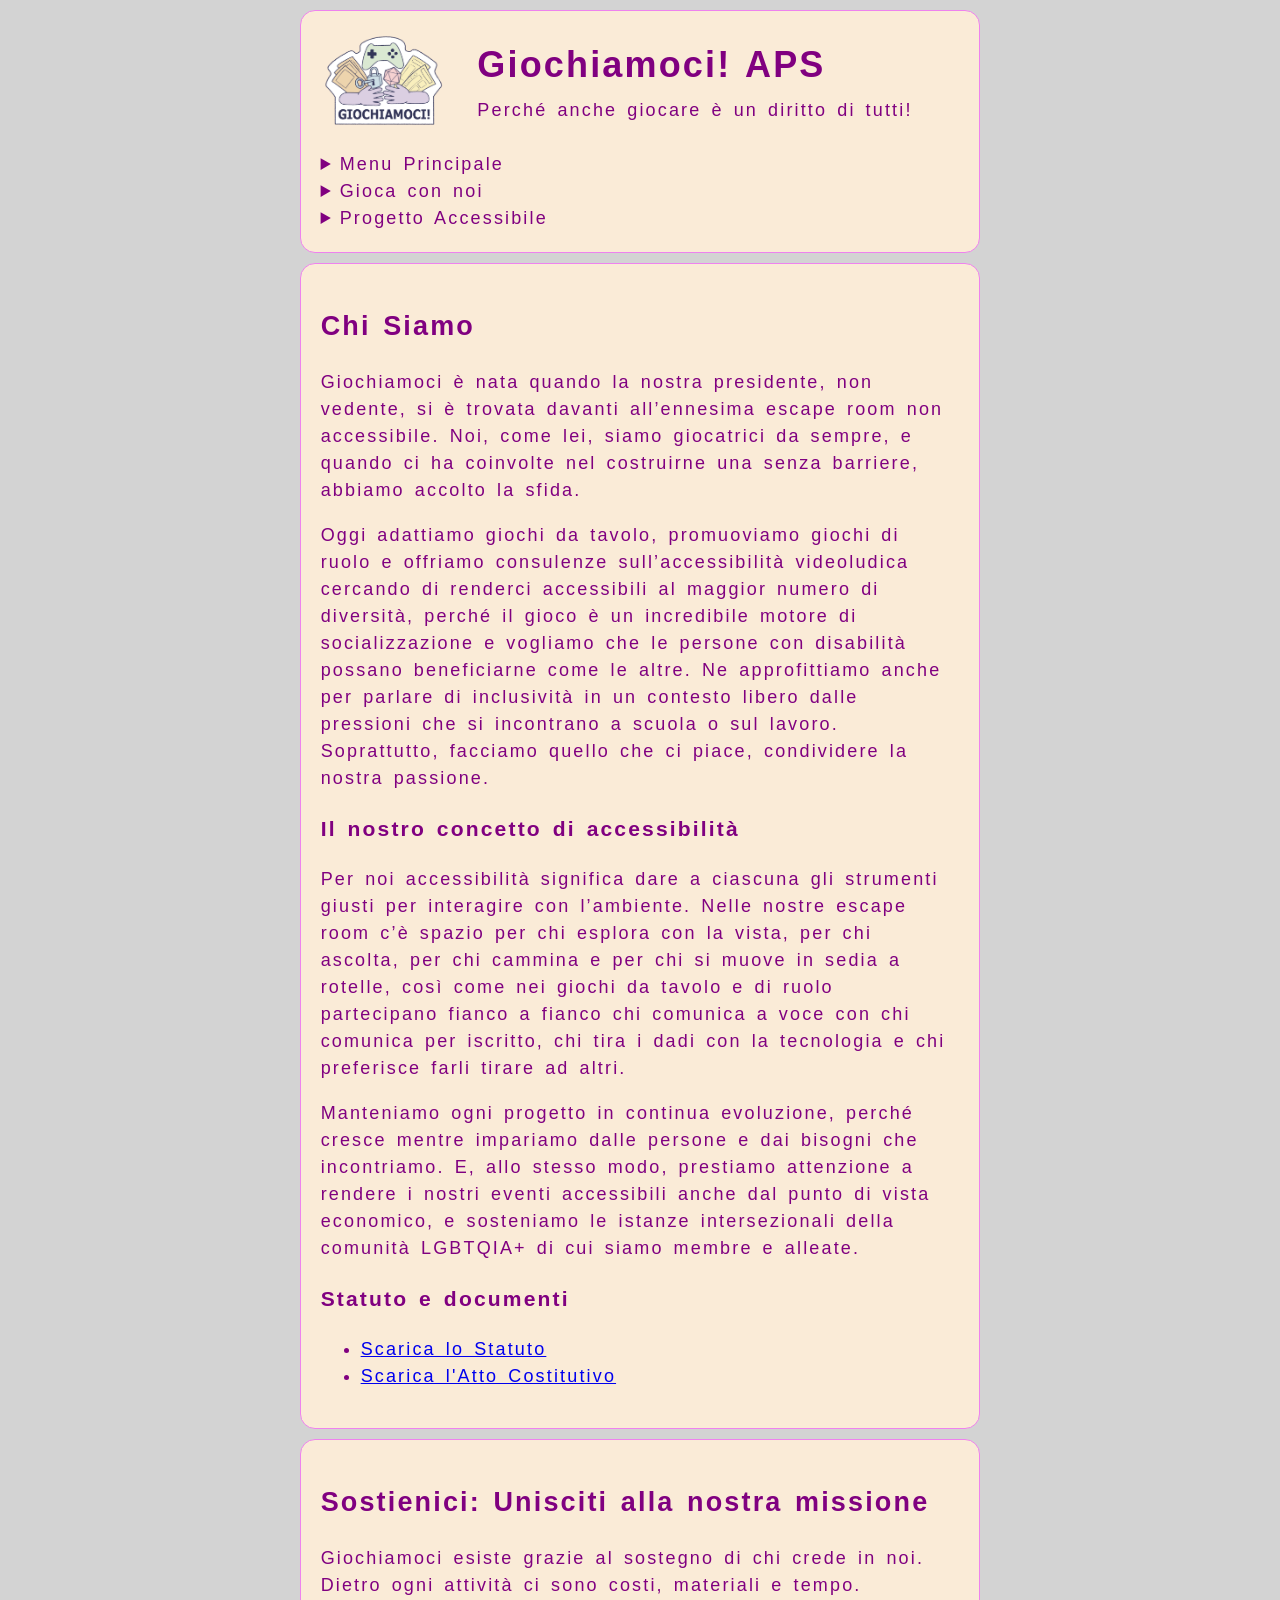
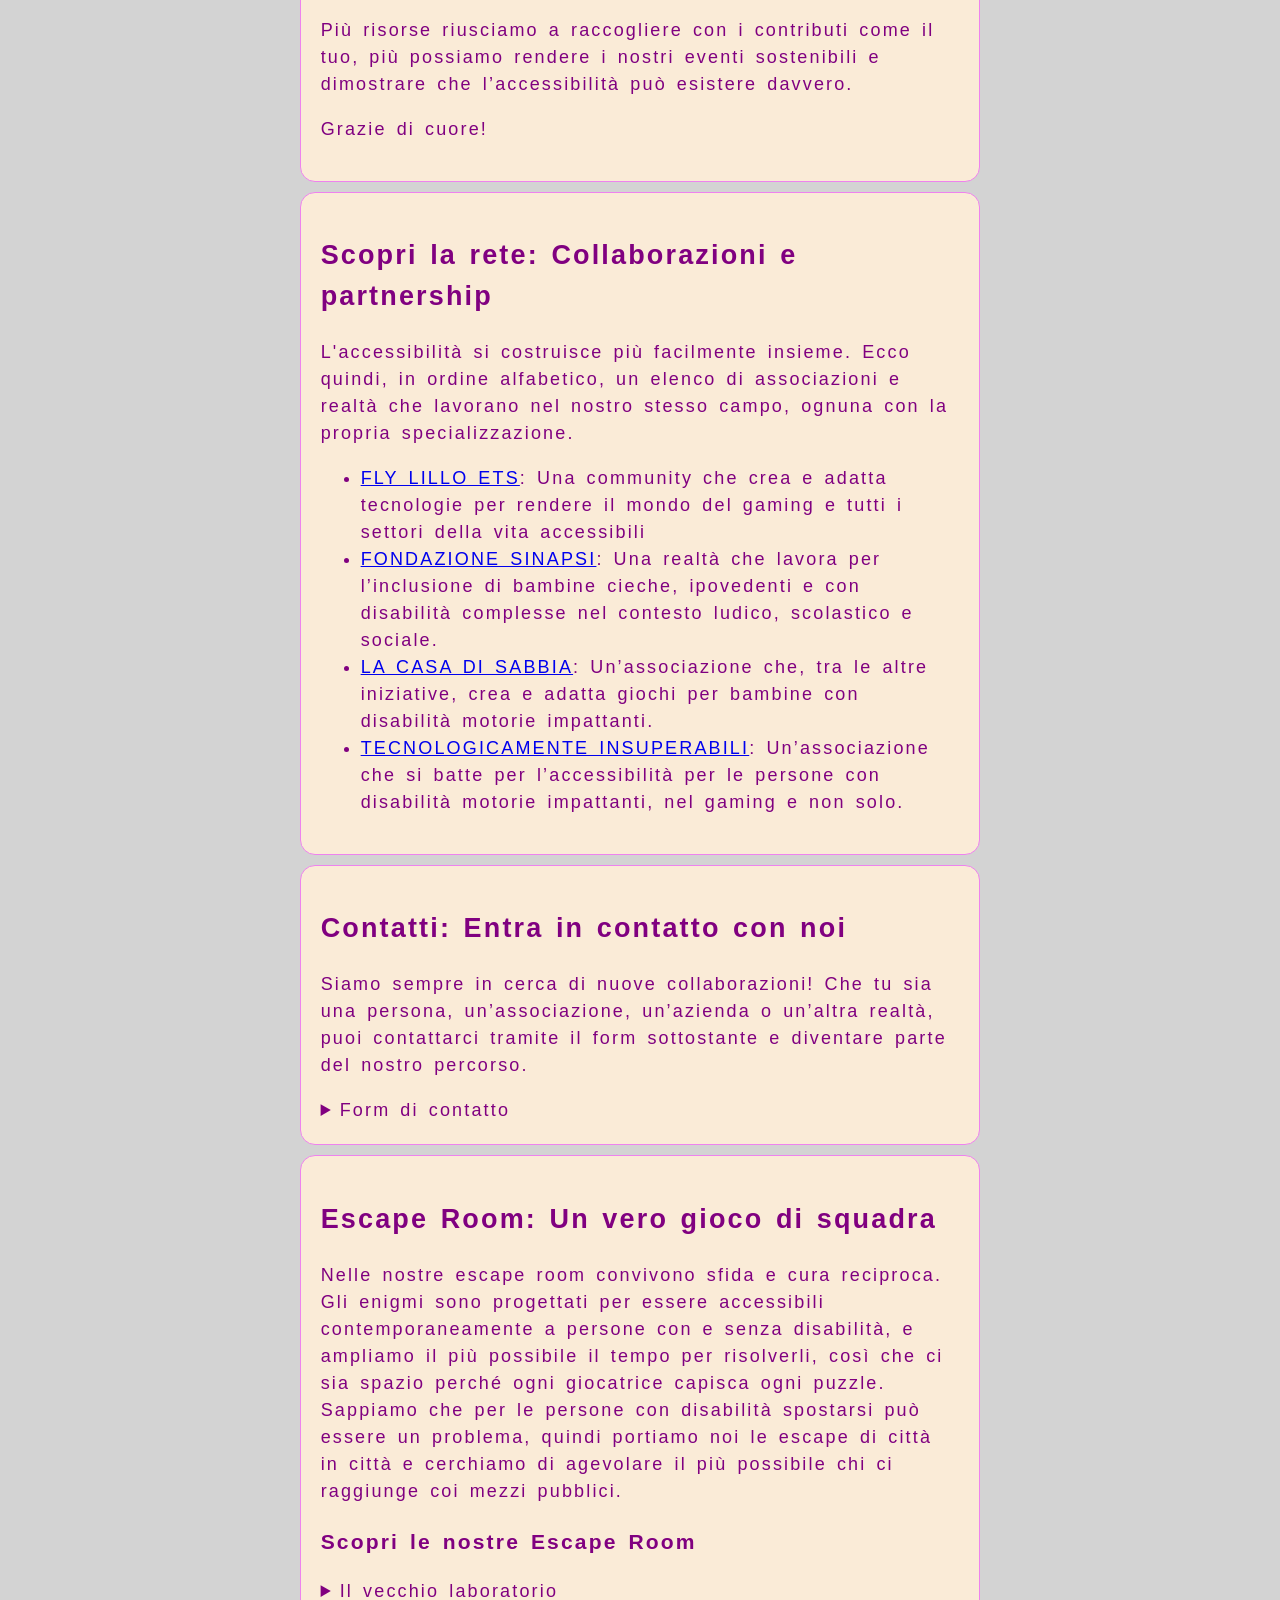
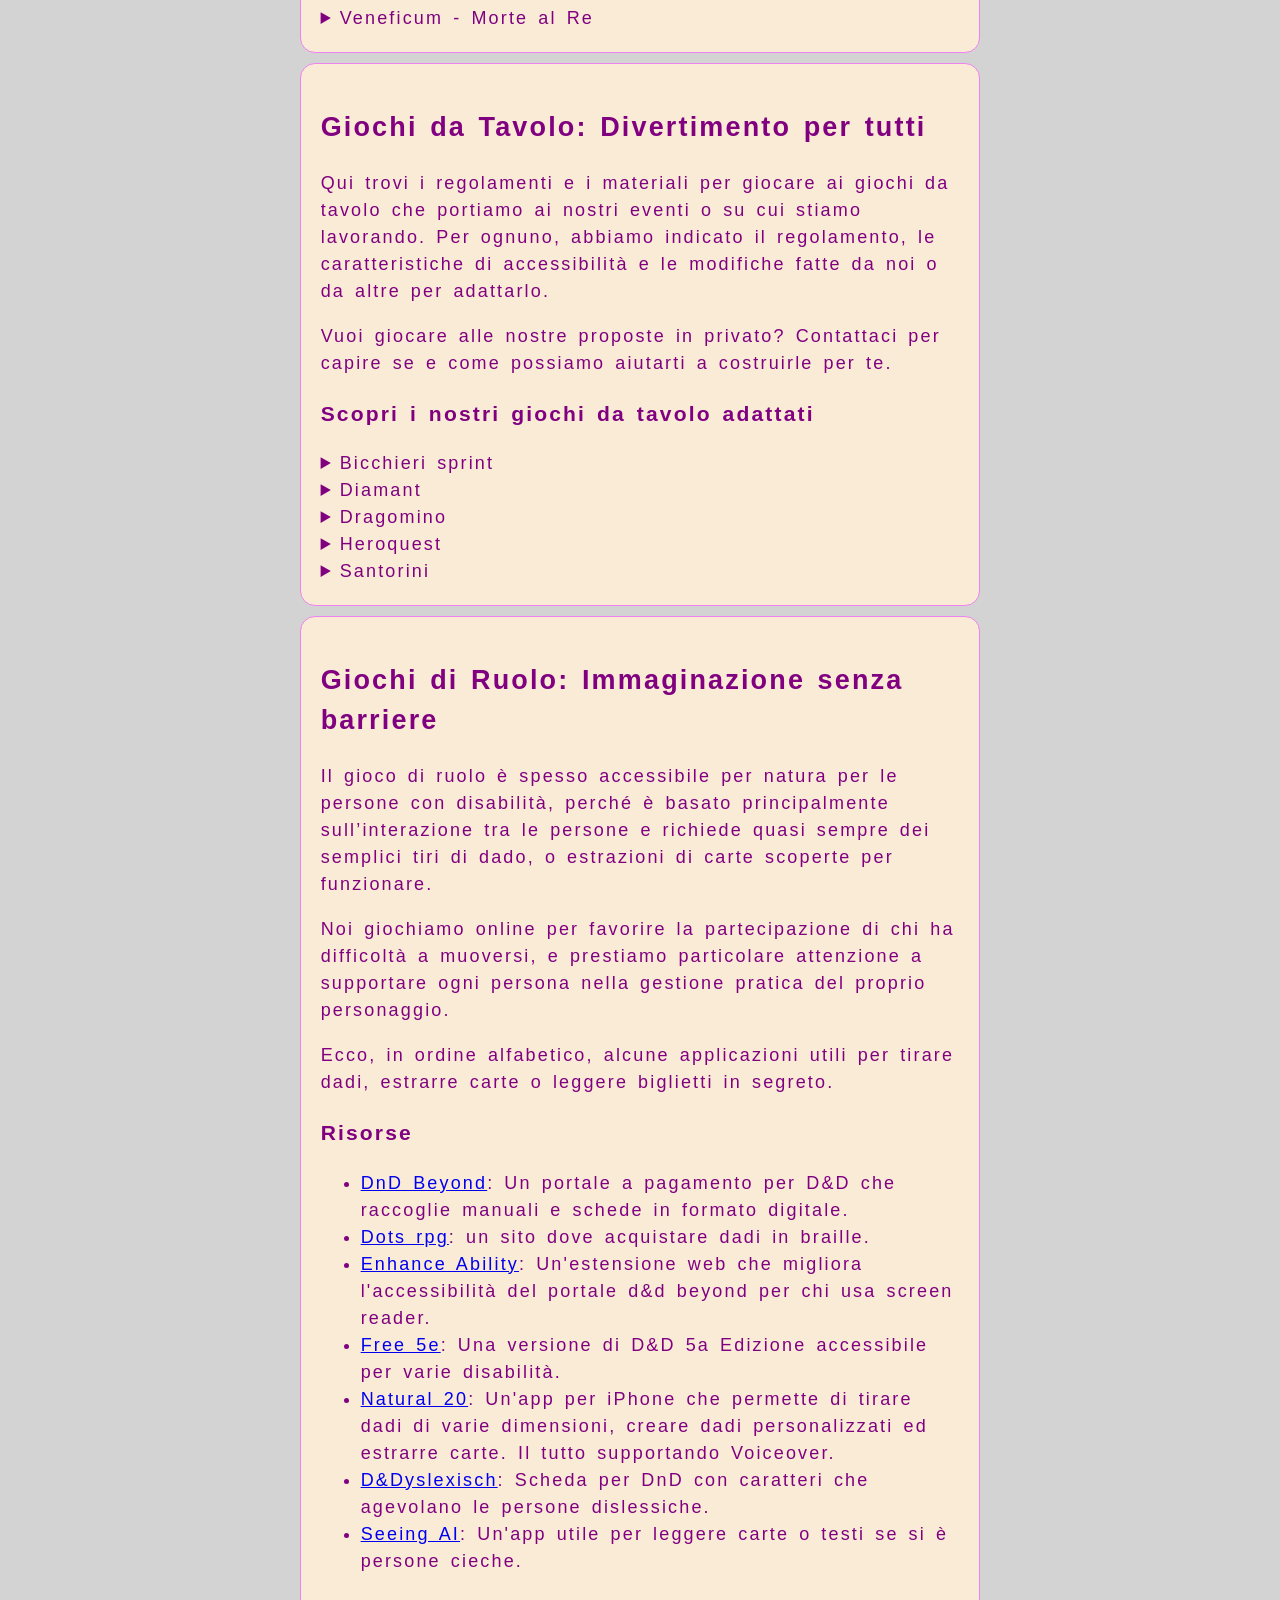
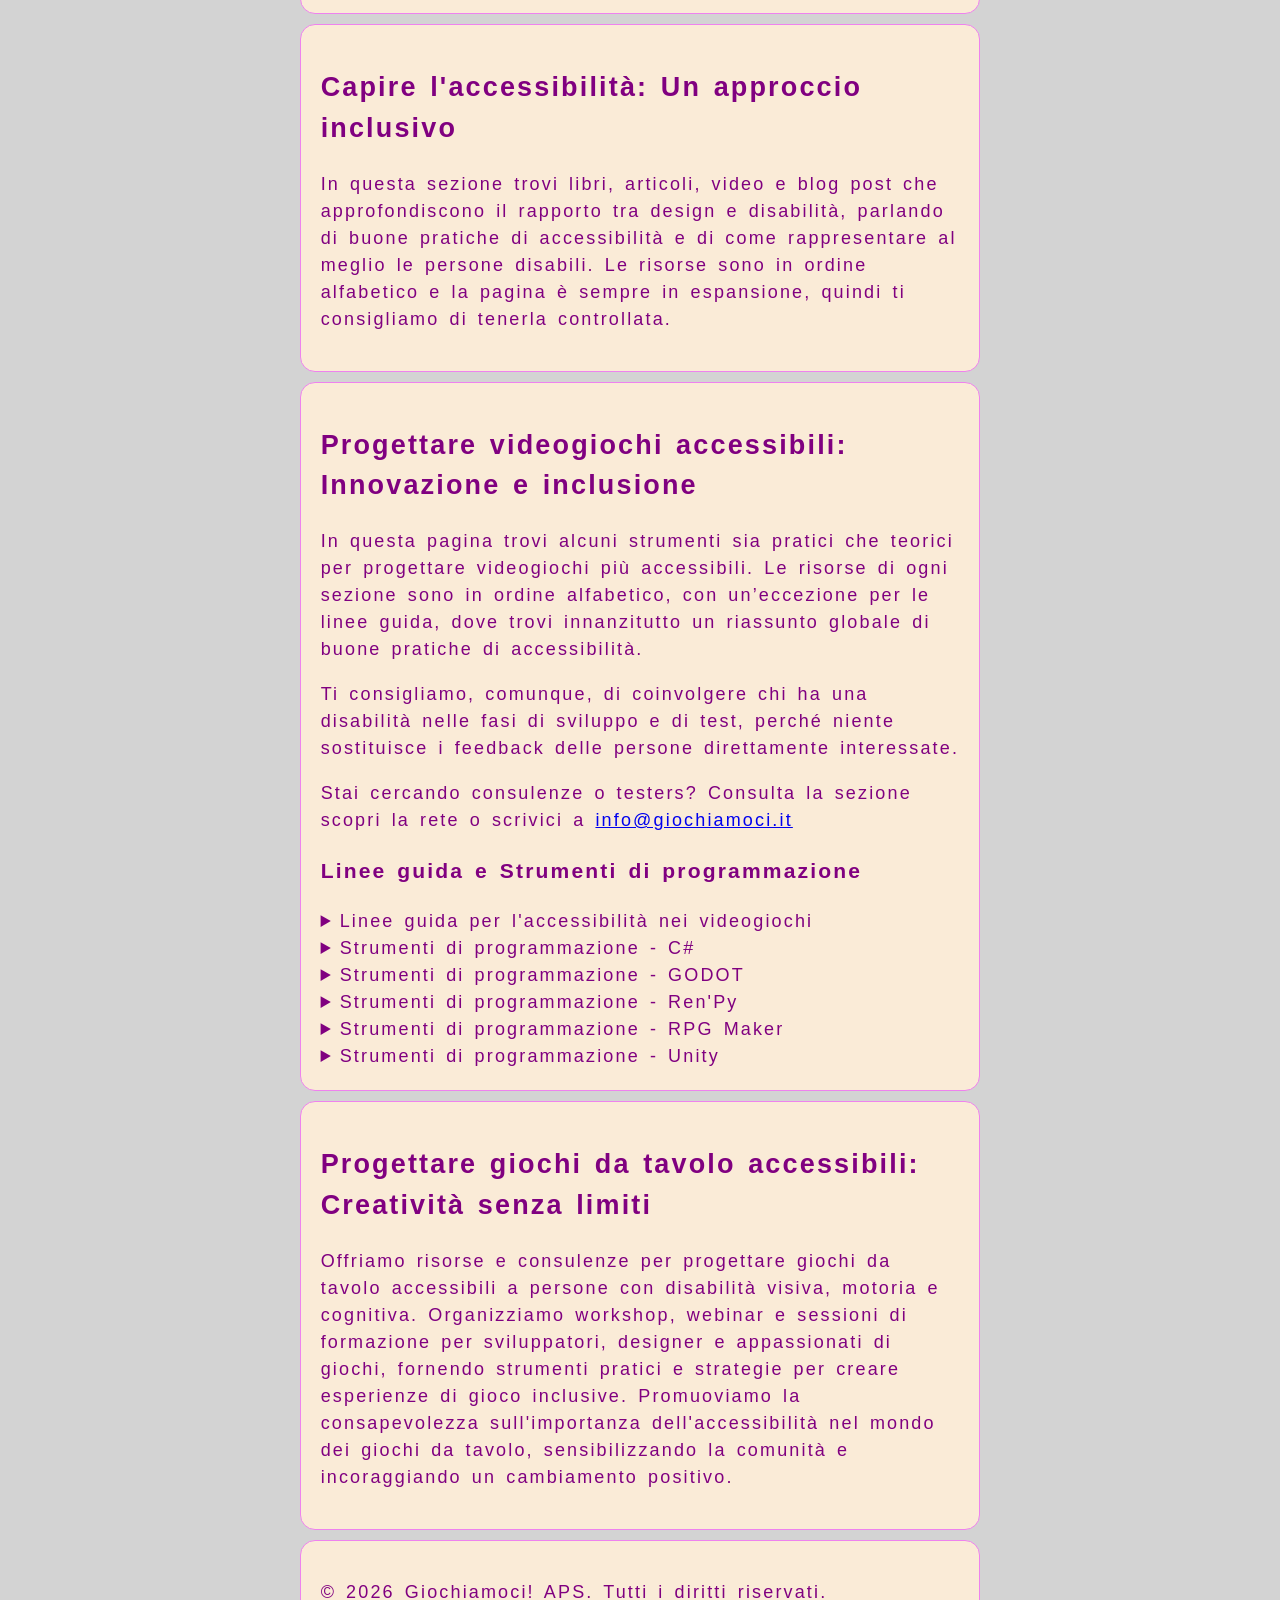
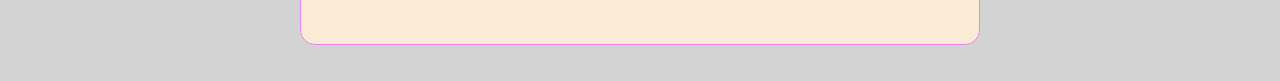
==== commit 7956cbbe: "Improve accessibility descriptions and enhance content for game sections" ====
--- a/index.html
+++ b/index.html
@@ -176,40 +176,40 @@
             <h3>Scopri i nostri giochi da tavolo adattati</h3>
             <details>
                 <summary>Bicchieri sprint</summary>
-                <p>Breve descrizione: Un gioco di velocità in cui vince chi posiziona i propri bicchieri nell’ordine corretto prima delle altre.</p>
-                <p>Accessibile a: persone cieche</p>
-                <p>Reso accessibile con: app di supporto</p>
+                <p>Un gioco di velocità in cui vince chi posiziona i propri bicchieri nell’ordine corretto prima delle altre.</p>
+                <p>Accessibile a: Persone cieche</p>
+                <p>Reso accessibile con: App di supporto</p>
                 <p>Link scarica il Regolamento</p>
                 <p>Link vai all’app per giocare</p>
             </details>
             <details>
                 <summary>Diamant</summary>
-                <p>Breve descrizione: un gioco di rischi e di scommesse in cui vince chi porta a casa più gemme.</p>
-                <p>Accessibile a: persone cieche, persone con ridotta mobilità motoria</p>
-                <p>Reso accessibile con: supporto digitale</p>
+                <p>Un gioco di rischi e di scommesse in cui vince chi porta a casa più gemme.</p>
+                <p>Accessibile a: Persone cieche, persone con ridotta mobilità motoria</p>
+                <p>Reso accessibile con: App di supporto digitale</p>
                 <p>Link scarica il regolamento:</p>
                 <p>Link vai all’app per giocare</p>
             </details>
             <details>
                 <summary>Dragomino</summary>
-                <p>Breve descrizione: un gioco simile al domino in cui si collezionano uova di drago.</p>
+                <p>Un gioco simile al domino in cui si collezionano uova di drago.</p>
                 <p>Accessibile a: Persone cieche</p>
-                <p>Reso accessibile con: mattoncini lego</p>
+                <p>Reso accessibile con: Mattoncini lego</p>
                 <p>Link scarica il regolamento</p>
             </details>
             <details>
                 <summary>Heroquest</summary>
-                <p>Breve descrizione: un gioco in cui fino a quattro giocatrici esploreranno un labirinto per trovare tesori, mentre una quinta giocatrice controlla le creature mostruose che vogliono ucciderle.</p>
-                <p>Accessibile a: persone cieche</p>
-                <p>Reso accessibile con: mattoncini lego, stampa 3D, supporti digitali</p>
+                <p>Un gioco in cui fino a quattro giocatrici esploreranno un labirinto per trovare tesori, mentre una quinta giocatrice controlla le creature mostruose che vogliono ucciderle.</p>
+                <p>Accessibile a: Persone cieche</p>
+                <p>Reso accessibile con: Mattoncini lego, stampa 3D, supporti digitali</p>
                 <p>Link scarica il regolamento:</p>
                 <p>Link vai all’app per giocare</p>
             </details>
             <details>
                 <summary>Santorini</summary>
-                <p>Breve descrizione: un gioco di strategia in cui si costruiscono palazzi e li si scala.</p>
-                <p>Accessibile a: persone cieche</p>
-                <p>Reso accessibile con: stampa 3D</p>
+                <p>Un gioco di strategia in cui si costruiscono palazzi e li si scala.</p>
+                <p>Accessibile a: Persone cieche</p>
+                <p>Reso accessibile con: Stampa 3D</p>
                 <p>Link scarica il Regolamento</p>
             </details>
         </section>
@@ -242,7 +242,54 @@
          <!-- **SEZIONE PROGETTARE VIDEOGIOCHI** -->
         <section id="videogiochi">
             <h2>Progettare videogiochi accessibili: Innovazione e inclusione</h2>
-            <p>Offriamo risorse e consulenze per progettare videogiochi accessibili a persone con disabilità visiva, motoria e cognitiva. Organizziamo workshop, webinar e sessioni di formazione per sviluppatori, designer e appassionati di giochi, fornendo strumenti pratici e strategie per creare esperienze di gioco inclusive. Promuoviamo la consapevolezza sull'importanza dell'accessibilità nel mondo dei videogiochi, sensibilizzando la comunità e incoraggiando un cambiamento positivo.</p>
+            <p>In questa  pagina trovi alcuni strumenti sia pratici che teorici per progettare videogiochi più accessibili. Le risorse di ogni sezione sono in ordine alfabetico, con un’eccezione per le linee guida, dove trovi innanzitutto un riassunto globale di buone pratiche di accessibilità.</p>
+            <p>Ti consigliamo, comunque, di coinvolgere chi ha una disabilità nelle fasi di sviluppo e di test, perché niente sostituisce i feedback delle persone direttamente interessate.</p>
+            <p>Stai cercando consulenze o testers? Consulta la sezione scopri la rete o scrivici a <a href="mailto:info@giochiamoci.it">info@giochiamoci.it</a></p>
+            <h3>Linee guida e Strumenti di programmazione</h3>
+            <details>
+                <summary>Linee guida per l'accessibilità nei videogiochi</summary>
+                <ul>
+                    <li><a href="https://access-ability.uk/2025/03/07/autistic-player-accessibility-in-video-games/">Autistic Player Accessibility in Video Games</a>: Un riassunto su buone pratiche di accessibilità per l'autismo.</li>
+                    <li><a href="https://caniplaythat.com/2020/01/18/basic-accessibility-options-for-blind-and-low-vision-players/">Blind and Low-Vision Accessibility Guide</a>: Come rendere il tuo gioco più accessibile a chi ha difficoltà visive.</li>
+                    <li><a href="https://leahybaker.com/deaf_access/">Deaf Accessibility in Video Games</a>: Linee guida per l'accessibilità nei videogiochi per persone sorde. </li>
+                    <li><a href="https://gameaccessibilityguidelines.com/">Game Accessibility Guidelines</a>: Linee guida generali per rendere il tuo videogioco accessibile.</li>
+                    <li><a href="https://www.youtube.com/watch?v=ObhvacfIOg0">Improving Games for Those with Cognitive Disabilities (Designing for Disability)</a>: Un video per capire come rendere i videogiochi più accessibili a persone con disabilità cognitive.</li>
+                    <li><a href="https://www.youtube.com/watch?v=xrqdU4cZaLw">Making Games Better for Gamers with Colourblindness & Low Vision (Designing for Disability)</a>: Un video per capire come rendere i videogiochi più accessibili a persone daltoniche e ipovedenti.</li>
+                    <li><a href="https://www.youtube.com/watch?v=Ufe0i26DGiA">Making Games Better for Players with Motor Disabilities (Designing for Disability)</a>: Un video per capire come rendere i videogiochi più accessibili a persone con disabilità motorie.</li>
+                    <li><a href="https://www.therehabarcade.com/game-accessibility-solutions">The Rehab Arcade</a>: Un sito con ottimi consigli pratici su come implementare soluzioni di accessibilità.</li>
+                  </ul>
+            </details>
+            <details>
+                <summary>Strumenti di programmazione - C#</summary>
+                <ul>
+                    <li><a href="https://github.com/craigbrett17/CrossSpeak">CrossSpeak</a>: Una libreria multipiattaforma per integrare facilmente uno screen reader nei tuoi giochi.</li>
+                  </ul>
+            </details>
+            <details>
+                <summary>Strumenti di programmazione - GODOT</summary>
+                <ul>
+                    <li><a href="https://www.unseen-godot.com/">Unseen Godot</a>: Strumenti di accessibilità per Godot.</li>
+                  </ul>
+            </details>
+            <details>
+                <summary>Strumenti di programmazione - Ren'Py</summary>
+                <ul>
+                    <li><a href="https://minute.itch.io/renpy-accessibility">Ren'Py Accessibility Addon</a>: Add-on per opzioni di accessibilità in Ren'Py.</li>
+                    <li><a href="https://ladyicepaw.itch.io/invisible-seams/devlog/415360/tips-on-making-your-vn-more-accessible">Tips on making your VN more accessible</a>: Consigli sull'accessibilità in Ren'Py.</li>
+                  </ul>
+            </details>
+            <details>
+                <summary>Strumenti di programmazione - RPG Maker</summary>
+                <ul>
+                    <li><a href="https://github.com/craigbrett17/rpgmaker-mv-access">RPG Maker MV Access</a>: Un progetto per rendere accessibili i giochi creati in RPG Maker MV.</li>
+                  </ul>
+            </details>
+            <details>
+                <summary>Strumenti di programmazione - Unity</summary>
+                <ul>
+                    <li><a href="https://docs.unity3d.com/6000.3/Documentation/Manual/accessibility.html">Unity Documentation - Accessibility</a>: Link alle API per l’accessibilità di Unity.</li>
+                  </ul>
+            </details>
         </section>
 
          <!-- **SEZIONE PROGETTARE GIOCHI DA TAVOLO** -->
